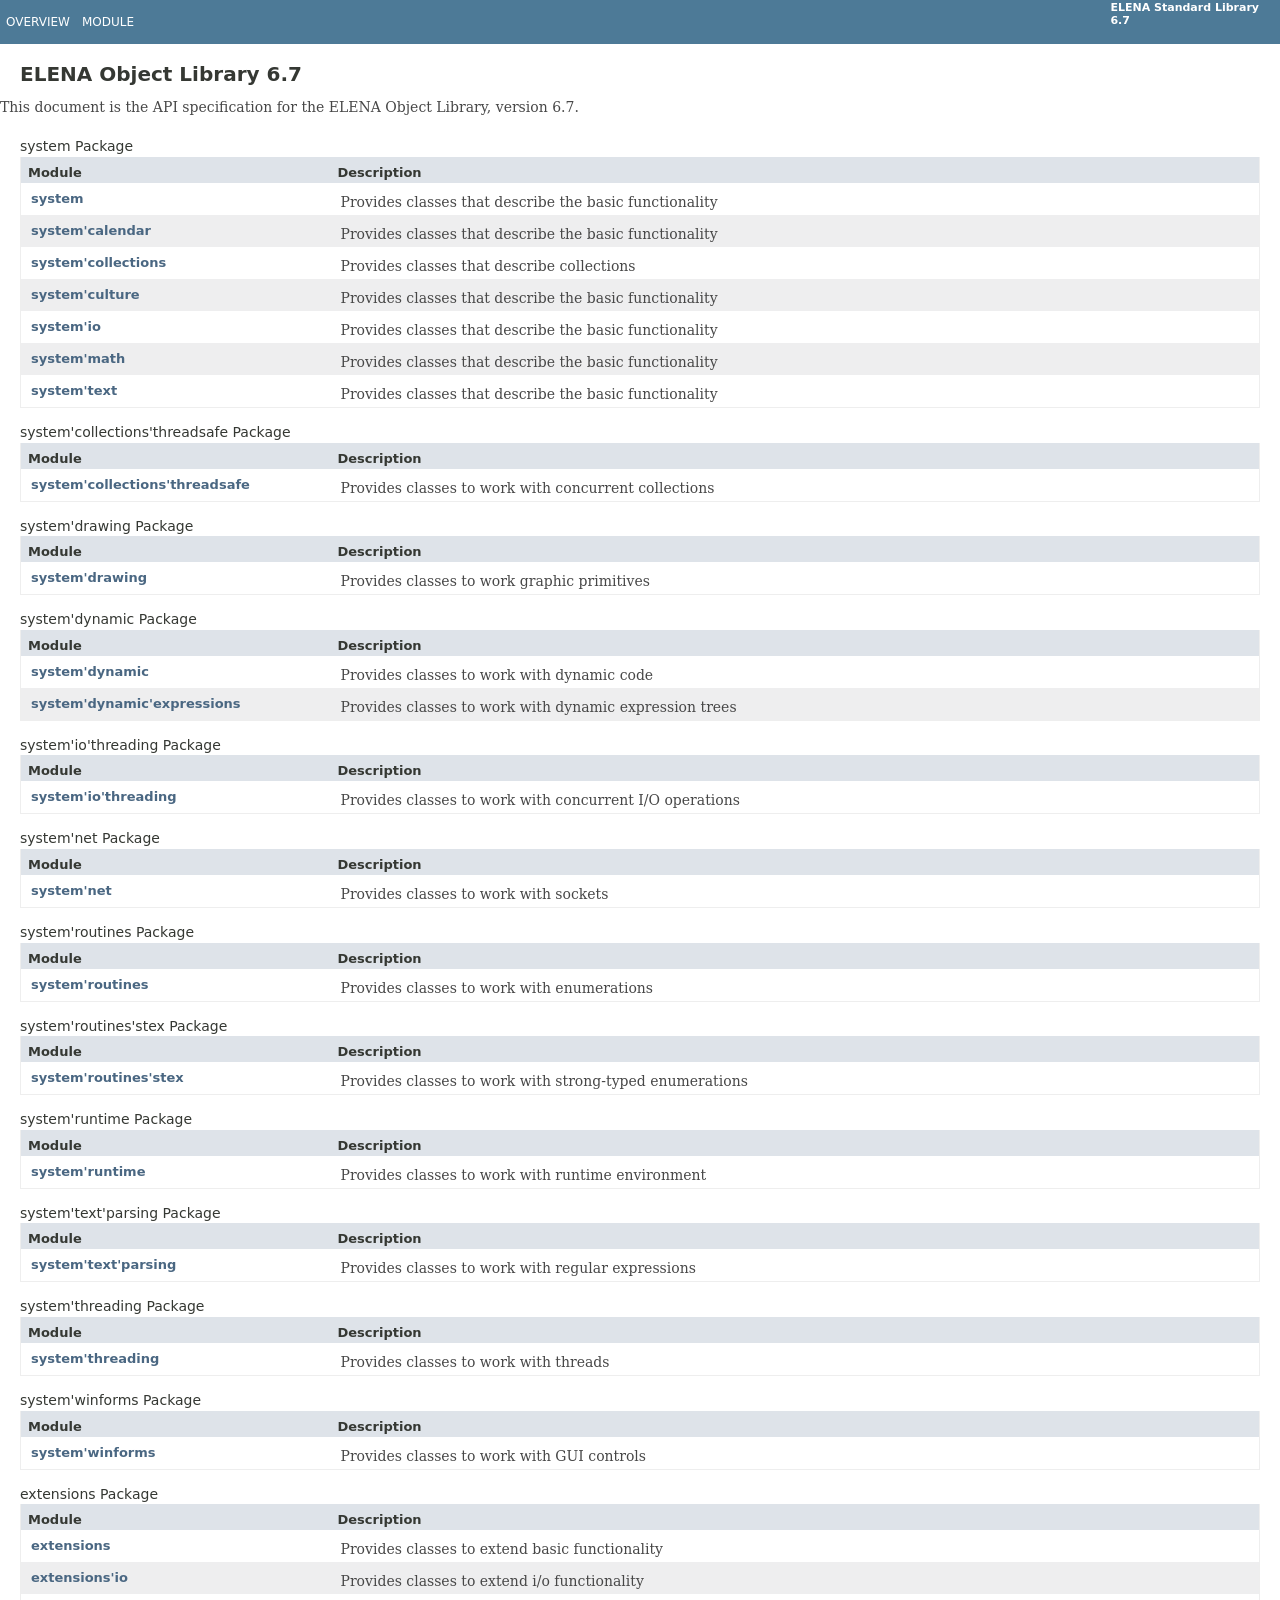
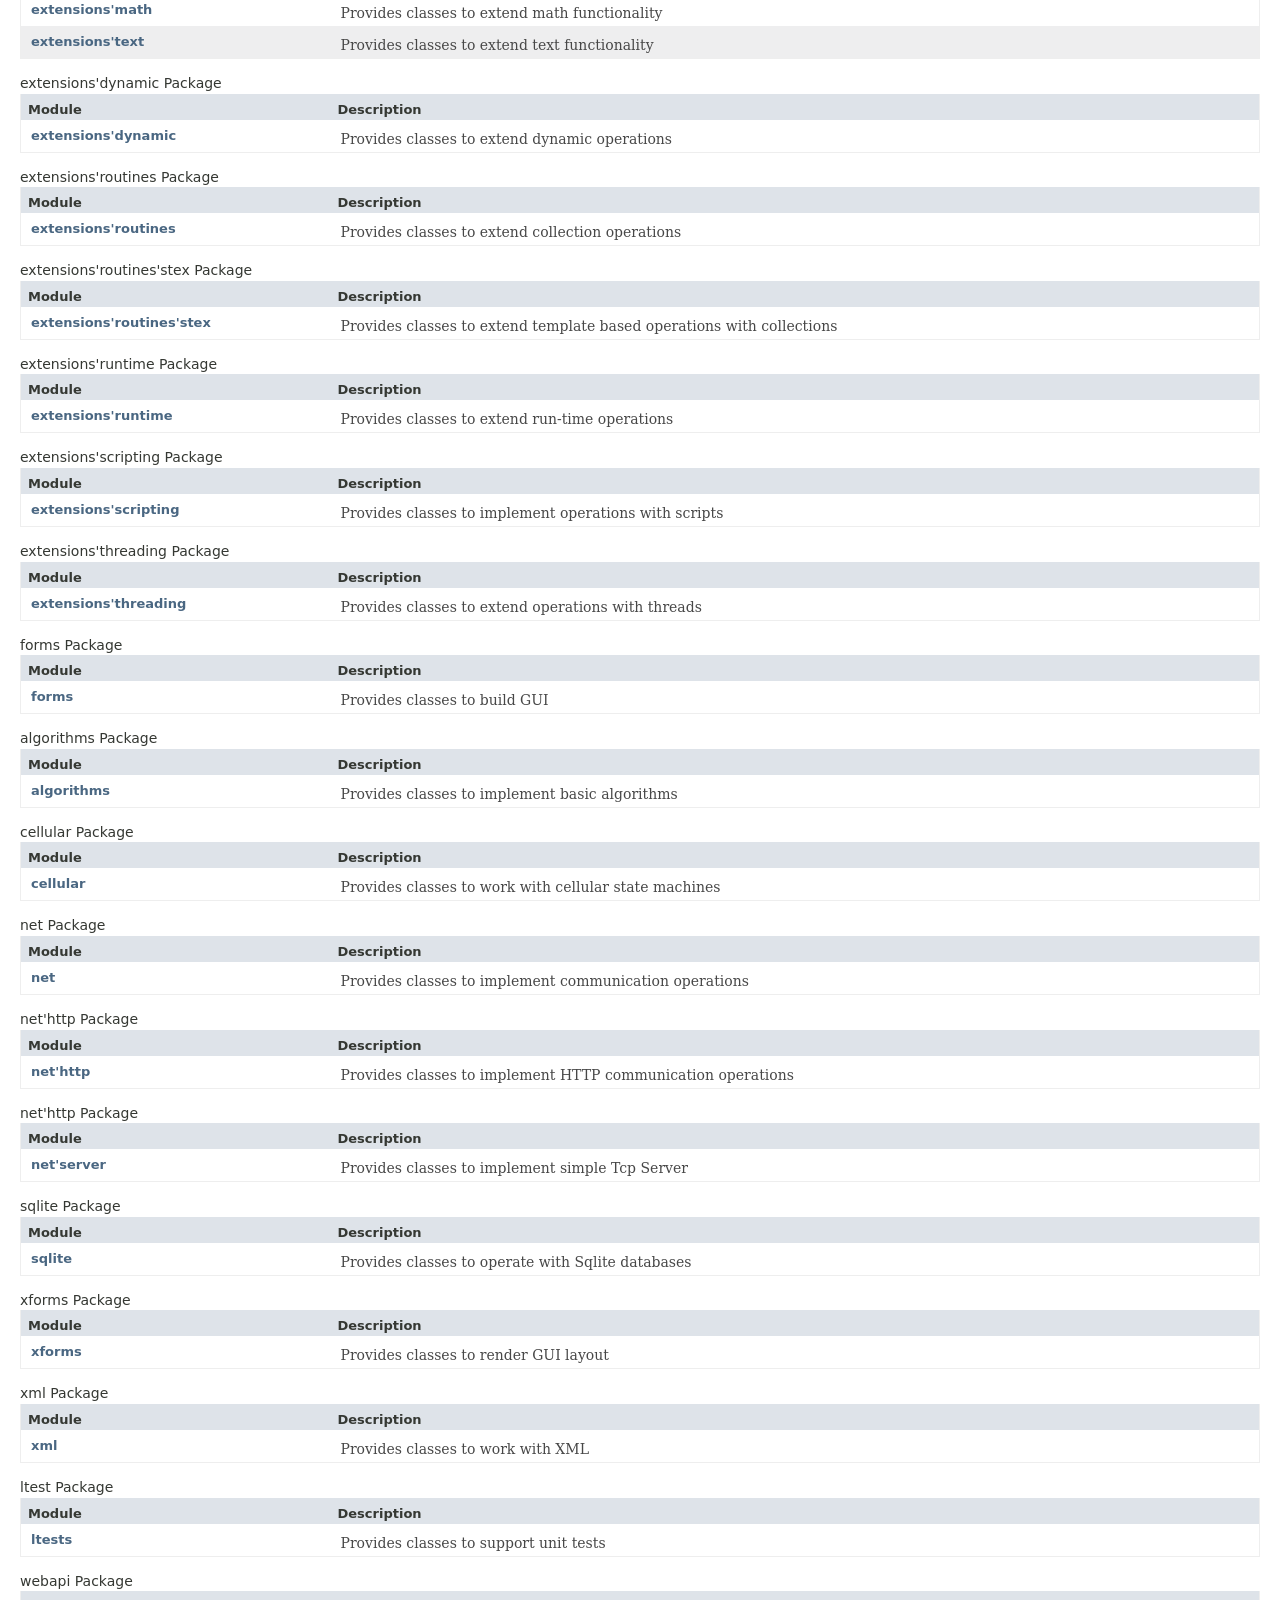
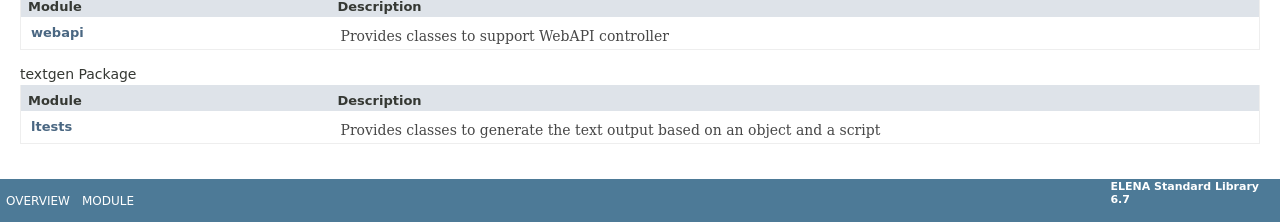
==== api/index.html @ 9d16c5e8 "updating api docs" ====
<!DOCTYPE HTML PUBLIC "-//W3C//DTD HTML 4.0 Frameset//EN""http://www.w3.org/TR/REC-html40/frameset.dtd">
<HTML>
<HEAD>
<TITLE>
ELENA Standard Library 6.7
</TITLE>
<meta name="collection" content="api">
<LINK REL ="stylesheet" TYPE="text/css" HREF="stylesheet.css" TITLE="Style">
</HEAD>
<BODY BGCOLOR="white">
<DIV CLASS="topNav">
<UL CLASS="navList">
<LI>
Overview
</LI>
<LI>
Module
</LI>
</UL>
<DIV CLASS="aboutLanguage">
<STRONG>
ELENA&nbsp;Standard&nbsp;Library<br>6.7
</STRONG>
</DIV>
</DIV>
<DIV CLASS="header">
<H1>
ELENA Object Library 6.7
</H1>
</DIV>
<DIV CLASS="docSummary">
<DIV CLASS="block">This document is the API specification for the ELENA Object Library, version 6.7.</DIV>
</DIV>
<DIV CLASS="contentContainer">
<UL CLASS="blockList">

<LI CLASS="blockList">
<TABLE CLASS="typeSummary" BORDER="0" CELLPADDING="3" CELLSPACING="0">
<HEADER>
system Package
</HEADER>
<TR>
<TH CLASS="colFirst">Module</TH>
<TH CLASS="colLast">Description</TH>
</TR>
<TR CLASS="altColor">
<TD CLASS="colFirst">
<A HREF="system-summary.html">system</A>
</TD>
<TD CLASS="colLast">
<DIV CLASS="block">
Provides classes that describe the basic functionality
</TD>
</TR>
<TR CLASS="rowColor">
<TD CLASS="colFirst">
<A HREF="system-calendar-summary.html">system'calendar</A>
</TD>
<TD CLASS="colLast">
<DIV CLASS="block">
Provides classes that describe the basic functionality
</TD>
</TR>
<TR CLASS="altColor">
<TD CLASS="colFirst">
<A HREF="system-collections-summary.html">system'collections</A>
</TD>
<TD CLASS="colLast">
<DIV CLASS="block">
Provides classes that describe collections
</TD>
</TR>
<TR CLASS="rowColor">
<TD CLASS="colFirst">
<A HREF="system-culture-summary.html">system'culture</A>
</TD>
<TD CLASS="colLast">
<DIV CLASS="block">
Provides classes that describe the basic functionality
</TD>
</TR>
<TR CLASS="altColor">
<TD CLASS="colFirst">
<A HREF="system-io-summary.html">system'io</A>
</TD>
<TD CLASS="colLast">
<DIV CLASS="block">
Provides classes that describe the basic functionality
</TD>
</TR>
<TR CLASS="rowColor">
<TD CLASS="colFirst">
<A HREF="system-math-summary.html">system'math</A>
</TD>
<TD CLASS="colLast">
<DIV CLASS="block">
Provides classes that describe the basic functionality
</TD>
</TR>
<TR CLASS="altColor">
<TD CLASS="colFirst">
<A HREF="system-text-summary.html">system'text</A>
</TD>
<TD CLASS="colLast">
<DIV CLASS="block">
Provides classes that describe the basic functionality
</TD>
</TR>
</TABLE>
</LI>

<LI CLASS="blockList">
<TABLE CLASS="typeSummary" BORDER="0" CELLPADDING="3" CELLSPACING="0">
<HEADER>
system'collections'threadsafe Package
</HEADER>
<TR>
<TH CLASS="colFirst">Module</TH>
<TH CLASS="colLast">Description</TH>
</TR>
<TR CLASS="altColor">
<TD CLASS="colFirst">
<A HREF="system-collections-threadsafe-summary.html">system'collections'threadsafe</A>
</TD>
<TD CLASS="colLast">
<DIV CLASS="block">
Provides classes to work with concurrent collections
</TD>
</TR>
</TABLE>
</LI>

<LI CLASS="blockList">
<TABLE CLASS="typeSummary" BORDER="0" CELLPADDING="3" CELLSPACING="0">
<HEADER>
system'drawing Package
</HEADER>
<TR>
<TH CLASS="colFirst">Module</TH>
<TH CLASS="colLast">Description</TH>
</TR>
<TR CLASS="altColor">
<TD CLASS="colFirst">
<A HREF="system-drawing-summary.html">system'drawing</A>
</TD>
<TD CLASS="colLast">
<DIV CLASS="block">
Provides classes to work graphic primitives
</TD>
</TR>
</TABLE>
</LI>

<LI CLASS="blockList">
<TABLE CLASS="typeSummary" BORDER="0" CELLPADDING="3" CELLSPACING="0">
<HEADER>
system'dynamic Package
</HEADER>
<TR>
<TH CLASS="colFirst">Module</TH>
<TH CLASS="colLast">Description</TH>
</TR>
<TR CLASS="altColor">
<TD CLASS="colFirst">
<A HREF="system-dynamic-summary.html">system'dynamic</A>
</TD>
<TD CLASS="colLast">
<DIV CLASS="block">
Provides classes to work with dynamic code
</TD>
</TR>
<TR CLASS="rowColor">
<TD CLASS="colFirst">
<A HREF="system-dynamic-expressions-summary.html">system'dynamic'expressions</A>
</TD>
<TD CLASS="colLast">
<DIV CLASS="block">
Provides classes to work with dynamic expression trees
</TD>
</TR>
</TABLE>
</LI>

<LI CLASS="blockList">
<TABLE CLASS="typeSummary" BORDER="0" CELLPADDING="3" CELLSPACING="0">
<HEADER>
system'io'threading Package
</HEADER>
<TR>
<TH CLASS="colFirst">Module</TH>
<TH CLASS="colLast">Description</TH>
</TR>
<TR CLASS="altColor">
<TD CLASS="colFirst">
<A HREF="system-io-threading-summary.html">system'io'threading</A>
</TD>
<TD CLASS="colLast">
<DIV CLASS="block">
Provides classes to work with concurrent I/O operations
</TD>
</TR>
</TABLE>
</LI>

<LI CLASS="blockList">
<TABLE CLASS="typeSummary" BORDER="0" CELLPADDING="3" CELLSPACING="0">
<HEADER>
system'net Package
</HEADER>
<TR>
<TH CLASS="colFirst">Module</TH>
<TH CLASS="colLast">Description</TH>
</TR>
<TR CLASS="altColor">
<TD CLASS="colFirst">
<A HREF="system-net-summary.html">system'net</A>
</TD>
<TD CLASS="colLast">
<DIV CLASS="block">
Provides classes to work with sockets
</TD>
</TR>
</TABLE>
</LI>

<LI CLASS="blockList">
<TABLE CLASS="typeSummary" BORDER="0" CELLPADDING="3" CELLSPACING="0">
<HEADER>
system'routines Package
</HEADER>
<TR>
<TH CLASS="colFirst">Module</TH>
<TH CLASS="colLast">Description</TH>
</TR>
<TR CLASS="altColor">
<TD CLASS="colFirst">
<A HREF="system-routines-summary.html">system'routines</A>
</TD>
<TD CLASS="colLast">
<DIV CLASS="block">
Provides classes to work with enumerations
</TD>
</TR>
</TABLE>
</LI>

<LI CLASS="blockList">
<TABLE CLASS="typeSummary" BORDER="0" CELLPADDING="3" CELLSPACING="0">
<HEADER>
system'routines'stex Package
</HEADER>
<TR>
<TH CLASS="colFirst">Module</TH>
<TH CLASS="colLast">Description</TH>
</TR>
<TR CLASS="altColor">
<TD CLASS="colFirst">
<A HREF="system-routines-stex-summary.html">system'routines'stex</A>
</TD>
<TD CLASS="colLast">
<DIV CLASS="block">
Provides classes to work with strong-typed enumerations
</TD>
</TR>
</TABLE>
</LI>

<LI CLASS="blockList">
<TABLE CLASS="typeSummary" BORDER="0" CELLPADDING="3" CELLSPACING="0">
<HEADER>
system'runtime Package
</HEADER>
<TR>
<TH CLASS="colFirst">Module</TH>
<TH CLASS="colLast">Description</TH>
</TR>
<TR CLASS="altColor">
<TD CLASS="colFirst">
<A HREF="system-runtime-summary.html ">system'runtime</A>
</TD>
<TD CLASS="colLast">
<DIV CLASS="block">
Provides classes to work with runtime environment
</TD>
</TR>
</TABLE>
</LI>

<LI CLASS="blockList">
<TABLE CLASS="typeSummary" BORDER="0" CELLPADDING="3" CELLSPACING="0">
<HEADER>
system'text'parsing Package
</HEADER>
<TR>
<TH CLASS="colFirst">Module</TH>
<TH CLASS="colLast">Description</TH>
</TR>
<TR CLASS="altColor">
<TD CLASS="colFirst">
<A HREF="system-text-parsing-summary.html">system'text'parsing</A>
</TD>
<TD CLASS="colLast">
<DIV CLASS="block">
Provides classes to work with regular expressions
</TD>
</TR>
</TABLE>
</LI>

<LI CLASS="blockList">
<TABLE CLASS="typeSummary" BORDER="0" CELLPADDING="3" CELLSPACING="0">
<HEADER>
system'threading Package
</HEADER>
<TR>
<TH CLASS="colFirst">Module</TH>
<TH CLASS="colLast">Description</TH>
</TR>
<TR CLASS="altColor">
<TD CLASS="colFirst">
<A HREF="system-threading-summary.html">system'threading</A>
</TD>
<TD CLASS="colLast">
<DIV CLASS="block">
Provides classes to work with threads
</TD>
</TR>
</TABLE>
</LI>

<LI CLASS="blockList">
<TABLE CLASS="typeSummary" BORDER="0" CELLPADDING="3" CELLSPACING="0">
<HEADER>
system'winforms Package
</HEADER>
<TR>
<TH CLASS="colFirst">Module</TH>
<TH CLASS="colLast">Description</TH>
</TR>
<TR CLASS="altColor">
<TD CLASS="colFirst">
<A HREF="system-winforms-summary.html">system'winforms</A>
</TD>
<TD CLASS="colLast">
<DIV CLASS="block">
Provides classes to work with GUI controls
</TD>
</TR>
</TABLE>
</LI>

<LI CLASS="blockList">
<TABLE CLASS="typeSummary" BORDER="0" CELLPADDING="3" CELLSPACING="0">
<HEADER>
extensions Package
</HEADER>
<TR>
<TH CLASS="colFirst">Module</TH>
<TH CLASS="colLast">Description</TH>
</TR>
<TR CLASS="altColor">
<TD CLASS="colFirst">
<A HREF="extensions-summary.html">extensions</A>
</TD>
<TD CLASS="colLast">
<DIV CLASS="block">
Provides classes to extend basic functionality
</TD>
</TR>
<TR CLASS="rowColor">
<TD CLASS="colFirst">
<A HREF="extensions-io-summary.html">extensions'io</A>
</TD>
<TD CLASS="colLast">
<DIV CLASS="block">
Provides classes to extend i/o functionality
</TD>
</TR>
<TR CLASS="altColor">
<TD CLASS="colFirst">
<A HREF="extensions-math-summary.html">extensions'math</A>
</TD>
<TD CLASS="colLast">
<DIV CLASS="block">
Provides classes to extend math functionality
</TD>
</TR>
<TR CLASS="rowColor">
<TD CLASS="colFirst">
<A HREF="extensions-text-summary.html">extensions'text</A>
</TD>
<TD CLASS="colLast">
<DIV CLASS="block">
Provides classes to extend text functionality
</TD>
</TR>
</TABLE>
</LI>

<LI CLASS="blockList">
<TABLE CLASS="typeSummary" BORDER="0" CELLPADDING="3" CELLSPACING="0">
<HEADER>
extensions'dynamic Package
</HEADER>
<TR>
<TH CLASS="colFirst">Module</TH>
<TH CLASS="colLast">Description</TH>
</TR>
<TR CLASS="altColor">
<TD CLASS="colFirst">
<A HREF="extensions-dynamic-summary.html">extensions'dynamic</A>
</TD>
<TD CLASS="colLast">
<DIV CLASS="block">
Provides classes to extend dynamic operations
</TD>
</TR>
</TABLE>
</LI>

<LI CLASS="blockList">
<TABLE CLASS="typeSummary" BORDER="0" CELLPADDING="3" CELLSPACING="0">
<HEADER>
extensions'routines Package
</HEADER>
<TR>
<TH CLASS="colFirst">Module</TH>
<TH CLASS="colLast">Description</TH>
</TR>
<TR CLASS="altColor">
<TD CLASS="colFirst">
<A HREF="extensions-routines-summary.html">extensions'routines</A>
</TD>
<TD CLASS="colLast">
<DIV CLASS="block">
Provides classes to extend collection operations
</TD>
</TR>
</TABLE>
</LI>

<LI CLASS="blockList">
<TABLE CLASS="typeSummary" BORDER="0" CELLPADDING="3" CELLSPACING="0">
<HEADER>
extensions'routines'stex Package
</HEADER>
<TR>
<TH CLASS="colFirst">Module</TH>
<TH CLASS="colLast">Description</TH>
</TR>
<TR CLASS="altColor">
<TD CLASS="colFirst">
<A HREF="extensions-routines-stex-summary.html">extensions'routines'stex</A>
</TD>
<TD CLASS="colLast">
<DIV CLASS="block">
Provides classes to extend template based operations with collections
</TD>
</TR>
</TABLE>
</LI>

<LI CLASS="blockList">
<TABLE CLASS="typeSummary" BORDER="0" CELLPADDING="3" CELLSPACING="0">
<HEADER>
extensions'runtime Package
</HEADER>
<TR>
<TH CLASS="colFirst">Module</TH>
<TH CLASS="colLast">Description</TH>
</TR>
<TR CLASS="altColor">
<TD CLASS="colFirst">
<A HREF="extensions-runtime-summary.html ">extensions'runtime</A>
</TD>
<TD CLASS="colLast">
<DIV CLASS="block">
Provides classes to extend run-time operations
</TD>
</TR>
</TABLE>
</LI>

<LI CLASS="blockList">
<TABLE CLASS="typeSummary" BORDER="0" CELLPADDING="3" CELLSPACING="0">
<HEADER>
extensions'scripting Package
</HEADER>
<TR>
<TH CLASS="colFirst">Module</TH>
<TH CLASS="colLast">Description</TH>
</TR>
<TR CLASS="altColor">
<TD CLASS="colFirst">
<A HREF="extensions-scripting-summary.html">extensions'scripting</A>
</TD>
<TD CLASS="colLast">
<DIV CLASS="block">
Provides classes to implement operations with scripts
</TD>
</TR>
</TABLE>
</LI>

<LI CLASS="blockList">
<TABLE CLASS="typeSummary" BORDER="0" CELLPADDING="3" CELLSPACING="0">
<HEADER>
extensions'threading Package
</HEADER>
<TR>
<TH CLASS="colFirst">Module</TH>
<TH CLASS="colLast">Description</TH>
</TR>
<TR CLASS="altColor">
<TD CLASS="colFirst">
<A HREF="extensions-threading-summary.html">extensions'threading</A>
</TD>
<TD CLASS="colLast">
<DIV CLASS="block">
Provides classes to extend operations with threads
</TD>
</TR>
</TABLE>
</LI>

<LI CLASS="blockList">
<TABLE CLASS="typeSummary" BORDER="0" CELLPADDING="3" CELLSPACING="0">
<HEADER>
forms Package
</HEADER>
<TR>
<TH CLASS="colFirst">Module</TH>
<TH CLASS="colLast">Description</TH>
</TR>
<TR CLASS="altColor">
<TD CLASS="colFirst">
<A HREF="forms-summary.html">forms</A>
</TD>
<TD CLASS="colLast">
<DIV CLASS="block">
Provides classes to build GUI
</TD>
</TR>
</TABLE>
</LI>

<LI CLASS="blockList">
<TABLE CLASS="typeSummary" BORDER="0" CELLPADDING="3" CELLSPACING="0">
<HEADER>
algorithms Package
</HEADER>
<TR>
<TH CLASS="colFirst">Module</TH>
<TH CLASS="colLast">Description</TH>
</TR>
<TR CLASS="altColor">
<TD CLASS="colFirst">
<A HREF="algorithms-summary.html">algorithms</A>
</TD>
<TD CLASS="colLast">
<DIV CLASS="block">
Provides classes to implement basic algorithms
</TD>
</TR>
</TABLE>
</LI>

<LI CLASS="blockList">
<TABLE CLASS="typeSummary" BORDER="0" CELLPADDING="3" CELLSPACING="0">
<HEADER>
cellular Package
</HEADER>
<TR>
<TH CLASS="colFirst">Module</TH>
<TH CLASS="colLast">Description</TH>
</TR>
<TR CLASS="altColor">
<TD CLASS="colFirst">
<A HREF="cellular-summary.html">cellular</A>
</TD>
<TD CLASS="colLast">
<DIV CLASS="block">
Provides classes to work with cellular state machines
</TD>
</TR>
</TABLE>
</LI>

<LI CLASS="blockList">
<TABLE CLASS="typeSummary" BORDER="0" CELLPADDING="3" CELLSPACING="0">
<HEADER>
net Package
</HEADER>
<TR>
<TH CLASS="colFirst">Module</TH>
<TH CLASS="colLast">Description</TH>
</TR>
<TR CLASS="altColor">
<TD CLASS="colFirst">
<A HREF="net-summary.html">net</A>
</TD>
<TD CLASS="colLast">
<DIV CLASS="block">
Provides classes to implement communication operations 
</TD>
</TR>
</TABLE>
</LI>

<LI CLASS="blockList">
<TABLE CLASS="typeSummary" BORDER="0" CELLPADDING="3" CELLSPACING="0">
<HEADER>
net'http Package
</HEADER>
<TR>
<TH CLASS="colFirst">Module</TH>
<TH CLASS="colLast">Description</TH>
</TR>
<TR CLASS="altColor">
<TD CLASS="colFirst">
<A HREF="net-http-summary.html">net'http</A>
</TD>
<TD CLASS="colLast">
<DIV CLASS="block">
Provides classes to implement HTTP communication operations
</TD>
</TR>
</TABLE>
</LI>

<LI CLASS="blockList">
<TABLE CLASS="typeSummary" BORDER="0" CELLPADDING="3" CELLSPACING="0">
<HEADER>
net'http Package
</HEADER>
<TR>
<TH CLASS="colFirst">Module</TH>
<TH CLASS="colLast">Description</TH>
</TR>
<TR CLASS="altColor">
<TD CLASS="colFirst">
<A HREF="net-server-summary.html">net'server</A>
</TD>
<TD CLASS="colLast">
<DIV CLASS="block">
Provides classes to implement simple Tcp Server
</TD>
</TR>
</TABLE>
</LI>

<LI CLASS="blockList">
<TABLE CLASS="typeSummary" BORDER="0" CELLPADDING="3" CELLSPACING="0">
<HEADER>
sqlite Package
</HEADER>
<TR>
<TH CLASS="colFirst">Module</TH>
<TH CLASS="colLast">Description</TH>
</TR>
<TR CLASS="altColor">
<TD CLASS="colFirst">
<A HREF="sqlite-summary.html">sqlite</A>
</TD>
<TD CLASS="colLast">
<DIV CLASS="block">
Provides classes to operate with Sqlite databases 
</TD>
</TR>
</TABLE>
</LI>

<LI CLASS="blockList">
<TABLE CLASS="typeSummary" BORDER="0" CELLPADDING="3" CELLSPACING="0">
<HEADER>
xforms Package
</HEADER>
<TR>
<TH CLASS="colFirst">Module</TH>
<TH CLASS="colLast">Description</TH>
</TR>
<TR CLASS="altColor">
<TD CLASS="colFirst">
<A HREF="xforms-summary.html">xforms</A>
</TD>
<TD CLASS="colLast">
<DIV CLASS="block">
Provides classes to render GUI layout
</TD>
</TR>
</TABLE>
</LI>

<LI CLASS="blockList">
<TABLE CLASS="typeSummary" BORDER="0" CELLPADDING="3" CELLSPACING="0">
<HEADER>
xml Package
</HEADER>
<TR>
<TH CLASS="colFirst">Module</TH>
<TH CLASS="colLast">Description</TH>
</TR>
<TR CLASS="altColor">
<TD CLASS="colFirst">
<A HREF="xml-summary.html">xml</A>
</TD>
<TD CLASS="colLast">
<DIV CLASS="block">
Provides classes to work with XML
</TD>
</TR>
</TABLE>
</LI>

<LI CLASS="blockList">
<TABLE CLASS="typeSummary" BORDER="0" CELLPADDING="3" CELLSPACING="0">
<HEADER>
ltest Package
</HEADER>
<TR>
<TH CLASS="colFirst">Module</TH>
<TH CLASS="colLast">Description</TH>
</TR>
<TR CLASS="altColor">
<TD CLASS="colFirst">
<A HREF="ltests-summary.html">ltests</A>
</TD>
<TD CLASS="colLast">
<DIV CLASS="block">
Provides classes to support unit tests
</TD>
</TR>
</TABLE>
</LI>

<LI CLASS="blockList">
<TABLE CLASS="typeSummary" BORDER="0" CELLPADDING="3" CELLSPACING="0">
<HEADER>
webapi Package
</HEADER>
<TR>
<TH CLASS="colFirst">Module</TH>
<TH CLASS="colLast">Description</TH>
</TR>
<TR CLASS="altColor">
<TD CLASS="colFirst">
<A HREF="webapi-summary.html">webapi</A>
</TD>
<TD CLASS="colLast">
<DIV CLASS="block">
Provides classes to support WebAPI controller
</TD>
</TR>
</TABLE>
</LI>

<LI CLASS="blockList">
<TABLE CLASS="typeSummary" BORDER="0" CELLPADDING="3" CELLSPACING="0">
<HEADER>
textgen Package
</HEADER>
<TR>
<TH CLASS="colFirst">Module</TH>
<TH CLASS="colLast">Description</TH>
</TR>
<TR CLASS="altColor">
<TD CLASS="colFirst">
<A HREF="textgen-summary.html">ltests</A>
</TD>
<TD CLASS="colLast">
<DIV CLASS="block">
Provides classes to generate the text output based on an object and a script
</TD>
</TR>
</TABLE>
</LI>

</UL>
</DIV>
<DIV CLASS="bottomNav">
<UL CLASS="navList">
<LI>
<A HREF="index.html">Overview</A>
</LI>
<LI>
Module
</LI>
</UL>
<DIV CLASS="aboutLanguage">
<STRONG>
ELENA&nbsp;Standard&nbsp;Library<br>6.7
</STRONG>
</DIV>
</DIV>
</BODY>
</HTML>
---- api/stylesheet.css ----
@import url('dejavu.css');

body {
    background-color:#ffffff;
    color:#353833;
    font-family:'DejaVu Sans', Arial, Helvetica, sans-serif;
    font-size:14px;
    margin:0;
}
a:link, a:visited {
    text-decoration:none;
    color:#4A6782;
}
a:hover, a:focus {
    text-decoration:none;
    color:#bb7a2a;
}
a:active {
    text-decoration:none;
    color:#4A6782;
}
a[name] {
    color:#353833;
}
a[name]:hover {
    text-decoration:none;
    color:#353833;
}
pre {
    font-family:'DejaVu Sans Mono', monospace;
    font-size:14px;
}
h1 {
    font-size:20px;
}
h2 {
    font-size:18px;
}
h3 {
    font-size:16px;
    font-style:italic;
}
h4 {
    font-size:13px;
}
h5 {
    font-size:12px;
}
h6 {
    font-size:11px;
}
ul {
    list-style-type:disc;
}
code, tt {
    font-family:'DejaVu Sans Mono', monospace;
    font-size:14px;
    padding-top:4px;
    margin-top:8px;
    line-height:1.4em;
}
dt code {
    font-family:'DejaVu Sans Mono', monospace;
    font-size:14px;
    padding-top:4px;
}
table tr td dt code {
    font-family:'DejaVu Sans Mono', monospace;
    font-size:14px;
    vertical-align:top;
    padding-top:4px;
}
sup {
    font-size:8px;
}
/*
Document title and Copyright styles
*/
.clear {
    clear:both;
    height:0px;
    overflow:hidden;
}
.aboutLanguage {
    float:right;
    padding:0px 21px;
    font-size:11px;
    z-index:200;
    margin-top:-9px;
}
.legalCopy {
    margin-left:.5em;
}
.bar a, .bar a:link, .bar a:visited, .bar a:active {
    color:#FFFFFF;
    text-decoration:none;
}
.bar a:hover, .bar a:focus {
    color:#bb7a2a;
}
.tab {
    background-color:#0066FF;
    color:#ffffff;
    padding:8px;
    width:5em;
    font-weight:bold;
}
/*
Navigation bar styles
*/
.bar {
    background-color:#4D7A97;
    color:#FFFFFF;
    padding:.8em .5em .4em .8em;
    height:auto;/*height:1.8em;*/
    font-size:11px;
    margin:0;
}
.topNav {
    background-color:#4D7A97;
    color:#FFFFFF;
    float:left;
    padding:0;
    width:100%;
    clear:right;
    height:2.8em;
    padding-top:10px;
    overflow:hidden;
    font-size:12px; 
}
.bottomNav {
    margin-top:10px;
    background-color:#4D7A97;
    color:#FFFFFF;
    float:left;
    padding:0;
    width:100%;
    clear:right;
    height:2.8em;
    padding-top:10px;
    overflow:hidden;
    font-size:12px;
}
.subNav {
    background-color:#dee3e9;
    float:left;
    width:100%;
    overflow:hidden;
    font-size:12px;
}
.subNav div {
    clear:left;
    float:left;
    padding:0 0 5px 6px;
    text-transform:uppercase;
}
ul.navList, ul.subNavList {
    float:left;
    margin:0 25px 0 0;
    padding:0;
}
ul.navList li{
    list-style:none;
    float:left;
    padding: 5px 6px;
    text-transform:uppercase;
}
ul.subNavList li{
    list-style:none;
    float:left;
}
.topNav a:link, .topNav a:active, .topNav a:visited, .bottomNav a:link, .bottomNav a:active, .bottomNav a:visited {
    color:#FFFFFF;
    text-decoration:none;
    text-transform:uppercase;
}
.topNav a:hover, .bottomNav a:hover {
    text-decoration:none;
    color:#bb7a2a;
    text-transform:uppercase;
}
.navBarCell1Rev {
    background-color:#F8981D;
    color:#253441;
    margin: auto 5px;
}
.skipNav {
    position:absolute;
    top:auto;
    left:-9999px;
    overflow:hidden;
}
/*
Page header and footer styles
*/
.header, .footer {
    clear:both;
    margin:0 20px;
    padding:5px 0 0 0;
}
.indexHeader {
    margin:10px;
    position:relative;
}
.indexHeader span{
    margin-right:15px;
}
.indexHeader h1 {
    font-size:13px;
}
.title {
    color:#2c4557;
    margin:10px 0;
}
.subTitle {
    margin:5px 0 0 0;
}
.header ul {
    margin:0 0 15px 0;
    padding:0;
}
.footer ul {
    margin:20px 0 5px 0;
}
.header ul li, .footer ul li {
    list-style:none;
    font-size:13px;
}
/*
Heading styles
*/
div.details ul.blockList ul.blockList ul.blockList li.blockList h4, div.details ul.blockList ul.blockList ul.blockListLast li.blockList h4 {
    background-color:#dee3e9;
    border:1px solid #d0d9e0;
    margin:0 0 6px -8px;
    padding:7px 5px;
}
ul.blockList ul.blockList ul.blockList li.blockList h3 {
    background-color:#dee3e9;
    border:1px solid #d0d9e0;
    margin:0 0 6px -8px;
    padding:7px 5px;
}
ul.blockList ul.blockList li.blockList h3 {
    padding:0;
    margin:15px 0;
}
ul.blockList li.blockList h2 {
    padding:0px 0 20px 0;
}
/*
Page layout container styles
*/
.contentContainer, .sourceContainer, .classUseContainer, .serializedFormContainer, .constantValuesContainer {
    clear:both;
    padding:10px 20px;
    position:relative;
}
.indexContainer {
    margin:10px;
    position:relative;
    font-size:12px;
}
.indexContainer h2 {
    font-size:13px;
    padding:0 0 3px 0;
}
.indexContainer ul {
    margin:0;
    padding:0;
}
.indexContainer ul li {
    list-style:none;
    padding-top:2px;
}
.contentContainer .description dl dt, .contentContainer .details dl dt, .serializedFormContainer dl dt {
    font-size:12px;
    font-weight:bold;
    margin:10px 0 0 0;
    color:#4E4E4E;
}
.contentContainer .description dl dd, .contentContainer .details dl dd, .serializedFormContainer dl dd {
    margin:5px 0 10px 0px;
    font-size:14px;
    font-family:'DejaVu Sans Mono',monospace;
}
.serializedFormContainer dl.nameValue dt {
    margin-left:1px;
    font-size:1.1em;
    display:inline;
    font-weight:bold;
}
.serializedFormContainer dl.nameValue dd {
    margin:0 0 0 1px;
    font-size:1.1em;
    display:inline;
}
/*
List styles
*/
ul.horizontal li {
    display:inline;
    font-size:0.9em;
}
ul.inheritance {
    margin:0;
    padding:0;
}
ul.inheritance li {
    display:inline;
    list-style:none;
}
ul.inheritance li ul.inheritance {
    margin-left:15px;
    padding-left:15px;
    padding-top:1px;
}
ul.blockList, ul.blockListLast {
    margin:10px 0 10px 0;
    padding:0;
}
ul.blockList li.blockList, ul.blockListLast li.blockList {
    list-style:none;
    margin-bottom:15px;
    line-height:1.4;
}
ul.blockList ul.blockList li.blockList, ul.blockList ul.blockListLast li.blockList {
    padding:0px 20px 5px 10px;
    border:1px solid #ededed; 
    background-color:#f8f8f8;
}
ul.blockList ul.blockList ul.blockList li.blockList, ul.blockList ul.blockList ul.blockListLast li.blockList {
    padding:0 0 5px 8px;
    background-color:#ffffff;
    border:none;
}
ul.blockList ul.blockList ul.blockList ul.blockList li.blockList {
    margin-left:0;
    padding-left:0;
    padding-bottom:15px;
    border:none;
}
ul.blockList ul.blockList ul.blockList ul.blockList li.blockListLast {
    list-style:none;
    border-bottom:none;
    padding-bottom:0;
}
table tr td dl, table tr td dl dt, table tr td dl dd {
    margin-top:0;
    margin-bottom:1px;
}
/*
Table styles
*/
.overviewSummary, .memberSummary, .typeSummary, .useSummary, .constantsSummary, .deprecatedSummary {
    width:100%;
    border-left:1px solid #EEE; 
    border-right:1px solid #EEE; 
    border-bottom:1px solid #EEE; 
}
.overviewSummary, .memberSummary  {
    padding:0px;
}
.overviewSummary caption, .memberSummary caption, .typeSummary caption,
.useSummary caption, .constantsSummary caption, .deprecatedSummary caption {
    position:relative;
    text-align:left;
    background-repeat:no-repeat;
    color:#253441;
    font-weight:bold;
    clear:none;
    overflow:hidden;
    padding:0px;
    padding-top:10px;
    padding-left:1px;
    margin:0px;
    white-space:pre;
}
.overviewSummary caption a:link, .memberSummary caption a:link, .typeSummary caption a:link,
.useSummary caption a:link, .constantsSummary caption a:link, .deprecatedSummary caption a:link,
.overviewSummary caption a:hover, .memberSummary caption a:hover, .typeSummary caption a:hover,
.useSummary caption a:hover, .constantsSummary caption a:hover, .deprecatedSummary caption a:hover,
.overviewSummary caption a:active, .memberSummary caption a:active, .typeSummary caption a:active,
.useSummary caption a:active, .constantsSummary caption a:active, .deprecatedSummary caption a:active,
.overviewSummary caption a:visited, .memberSummary caption a:visited, .typeSummary caption a:visited,
.useSummary caption a:visited, .constantsSummary caption a:visited, .deprecatedSummary caption a:visited {
    color:#FFFFFF;
}
.overviewSummary caption span, .memberSummary caption span, .typeSummary caption span,
.useSummary caption span, .constantsSummary caption span, .deprecatedSummary caption span {
    white-space:nowrap;
    padding-top:5px;
    padding-left:12px;
    padding-right:12px;
    padding-bottom:7px;
    display:inline-block;
    float:left;
    background-color:#F8981D;
    border: none;
    height:16px;
}
.memberSummary caption span.activeTableTab span {
    white-space:nowrap;
    padding-top:5px;
    padding-left:12px;
    padding-right:12px;
    margin-right:3px;
    display:inline-block;
    float:left;
    background-color:#F8981D;
    height:16px;
}
.memberSummary caption span.tableTab span {
    white-space:nowrap;
    padding-top:5px;
    padding-left:12px;
    padding-right:12px;
    margin-right:3px;
    display:inline-block;
    float:left;
    background-color:#4D7A97;
    height:16px;
}
.memberSummary caption span.tableTab, .memberSummary caption span.activeTableTab {
    padding-top:0px;
    padding-left:0px;
    padding-right:0px;
    background-image:none;
    float:none;
    display:inline;
}
.overviewSummary .tabEnd, .memberSummary .tabEnd, .typeSummary .tabEnd,
.useSummary .tabEnd, .constantsSummary .tabEnd, .deprecatedSummary .tabEnd {
    display:none;
    width:5px;
    position:relative;
    float:left;
    background-color:#F8981D;
}
.memberSummary .activeTableTab .tabEnd {
    display:none;
    width:5px;
    margin-right:3px;
    position:relative; 
    float:left;
    background-color:#F8981D;
}
.memberSummary .tableTab .tabEnd {
    display:none;
    width:5px;
    margin-right:3px;
    position:relative;
    background-color:#4D7A97;
    float:left;

}
.overviewSummary td, .memberSummary td, .typeSummary td,
.useSummary td, .constantsSummary td, .deprecatedSummary td {
    text-align:left;
    padding:0px 0px 12px 10px;
}
th.colOne, th.colFirst, th.colLast, .useSummary th, .constantsSummary th,
td.colOne, td.colFirst, td.colLast, .useSummary td, .constantsSummary td{
    vertical-align:top;
    padding-right:0px;
    padding-top:8px;
    padding-bottom:3px;
}
th.colFirst, th.colLast, th.colOne, .constantsSummary th {
    background:#dee3e9;
    text-align:left;
    padding:8px 3px 3px 7px;
}
td.colFirst, th.colFirst {
    white-space:nowrap;
    font-size:13px;
}
td.colLast, th.colLast {
    font-size:13px;
}
td.colOne, th.colOne {
    font-size:13px;
}
.overviewSummary td.colFirst, .overviewSummary th.colFirst,
.useSummary td.colFirst, .useSummary th.colFirst,
.overviewSummary td.colOne, .overviewSummary th.colOne,
.memberSummary td.colFirst, .memberSummary th.colFirst,
.memberSummary td.colOne, .memberSummary th.colOne,
.typeSummary td.colFirst{
    width:25%;
    vertical-align:top;
}
td.colOne a:link, td.colOne a:active, td.colOne a:visited, td.colOne a:hover, td.colFirst a:link, td.colFirst a:active, td.colFirst a:visited, td.colFirst a:hover, td.colLast a:link, td.colLast a:active, td.colLast a:visited, td.colLast a:hover, .constantValuesContainer td a:link, .constantValuesContainer td a:active, .constantValuesContainer td a:visited, .constantValuesContainer td a:hover {
    font-weight:bold;
}
.tableSubHeadingColor {
    background-color:#EEEEFF;
}
.altColor {
    background-color:#FFFFFF;
}
.rowColor {
    background-color:#EEEEEF;
}
/*
Content styles
*/
.description pre {
    margin-top:0;
}
.deprecatedContent {
    margin:0;
    padding:10px 0;
}
.docSummary {
    padding:0;
}

ul.blockList ul.blockList ul.blockList li.blockList h3 {
    font-style:normal;
}

div.block {
    font-size:14px;
    font-family:'DejaVu Serif', Georgia, "Times New Roman", Times, serif;
}

td.colLast div {
    padding-top:0px;
}


td.colLast a {
    padding-bottom:3px;
}
/*
Formatting effect styles
*/
.sourceLineNo {
    color:green;
    padding:0 30px 0 0;
}
h1.hidden {
    visibility:hidden;
    overflow:hidden;
    font-size:10px;
}
.block {
    display:block;
    margin:3px 10px 2px 0px;
    color:#474747;
}
.deprecatedLabel, .descfrmTypeLabel, .memberNameLabel, .memberNameLink,
.overrideSpecifyLabel, .packageHierarchyLabel, .paramLabel, .returnLabel,
.seeLabel, .simpleTagLabel, .throwsLabel, .typeNameLabel, .typeNameLink {
    font-weight:bold;
}
.deprecationComment, .emphasizedPhrase, .interfaceName {
    font-style:italic;
}

div.block div.block span.deprecationComment, div.block div.block span.emphasizedPhrase,
div.block div.block span.interfaceName {
    font-style:normal;
}

div.contentContainer ul.blockList li.blockList h2{
    padding-bottom:0px;
}
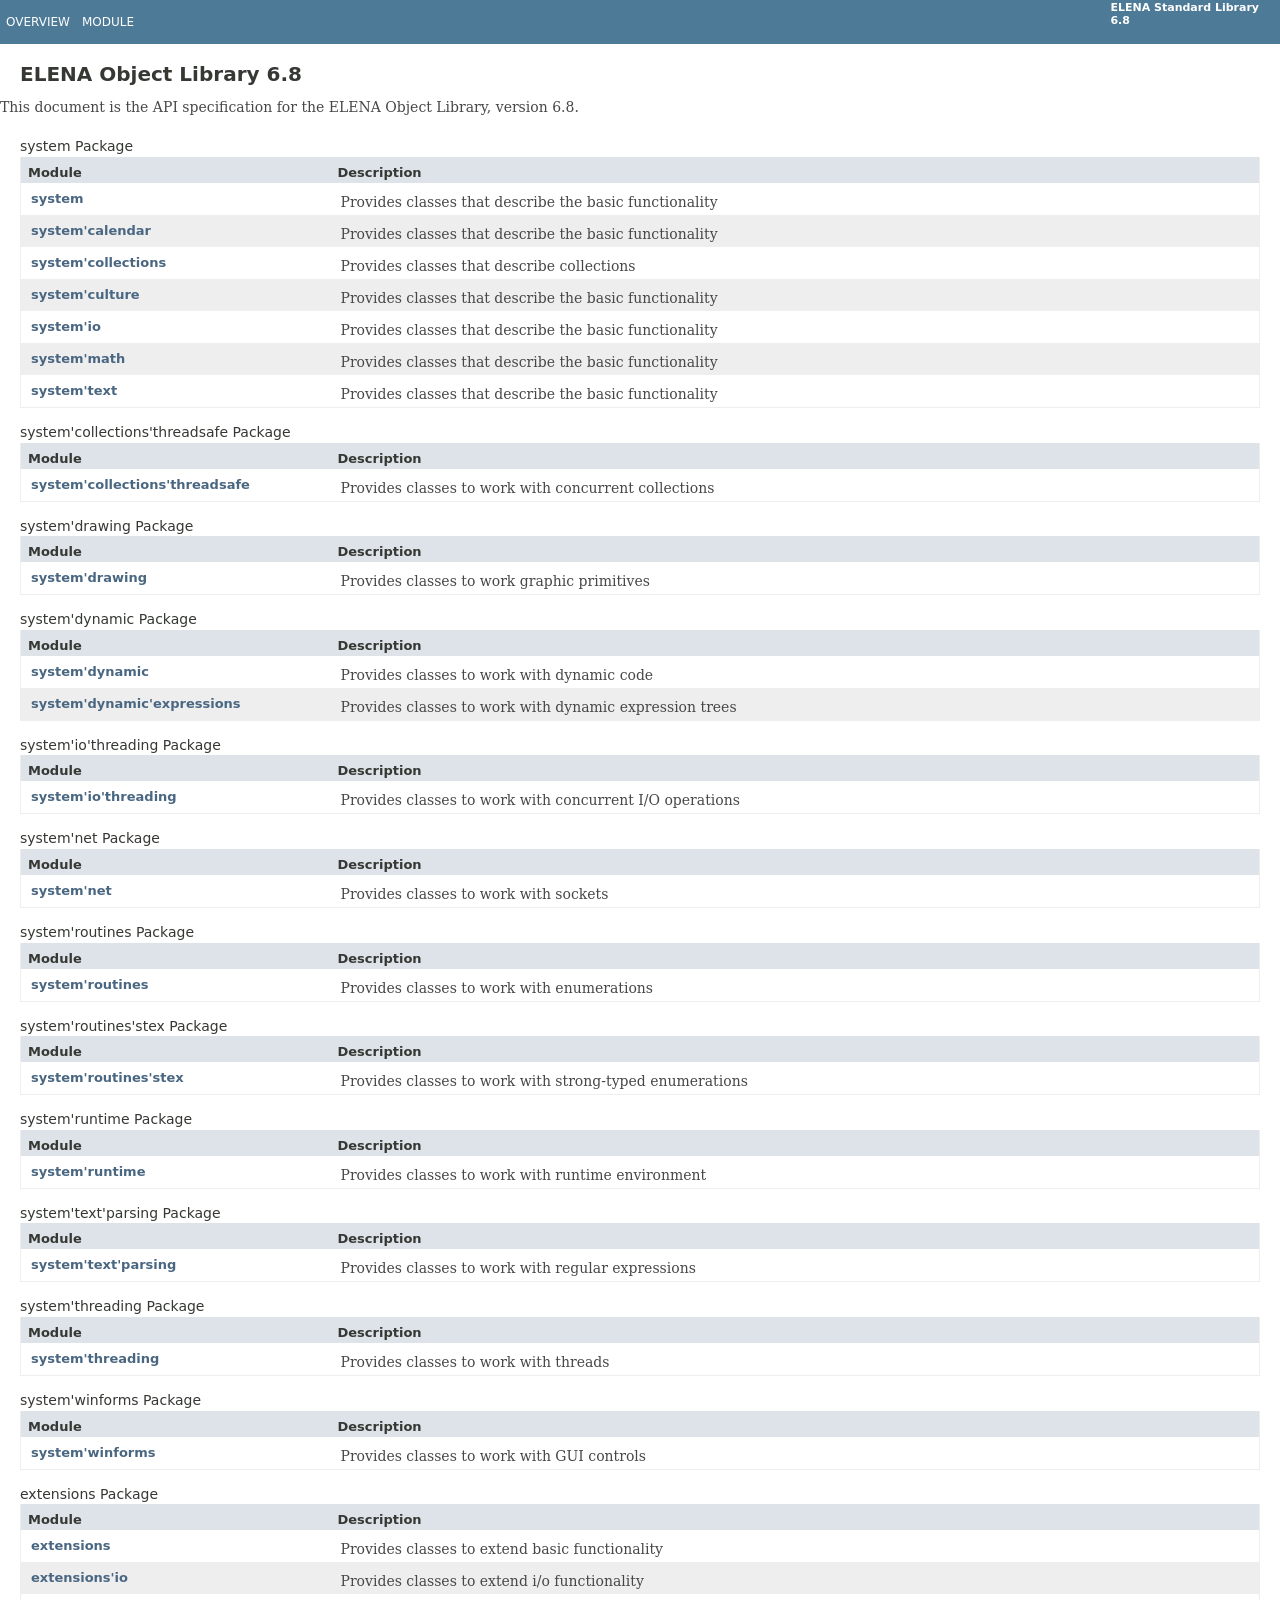
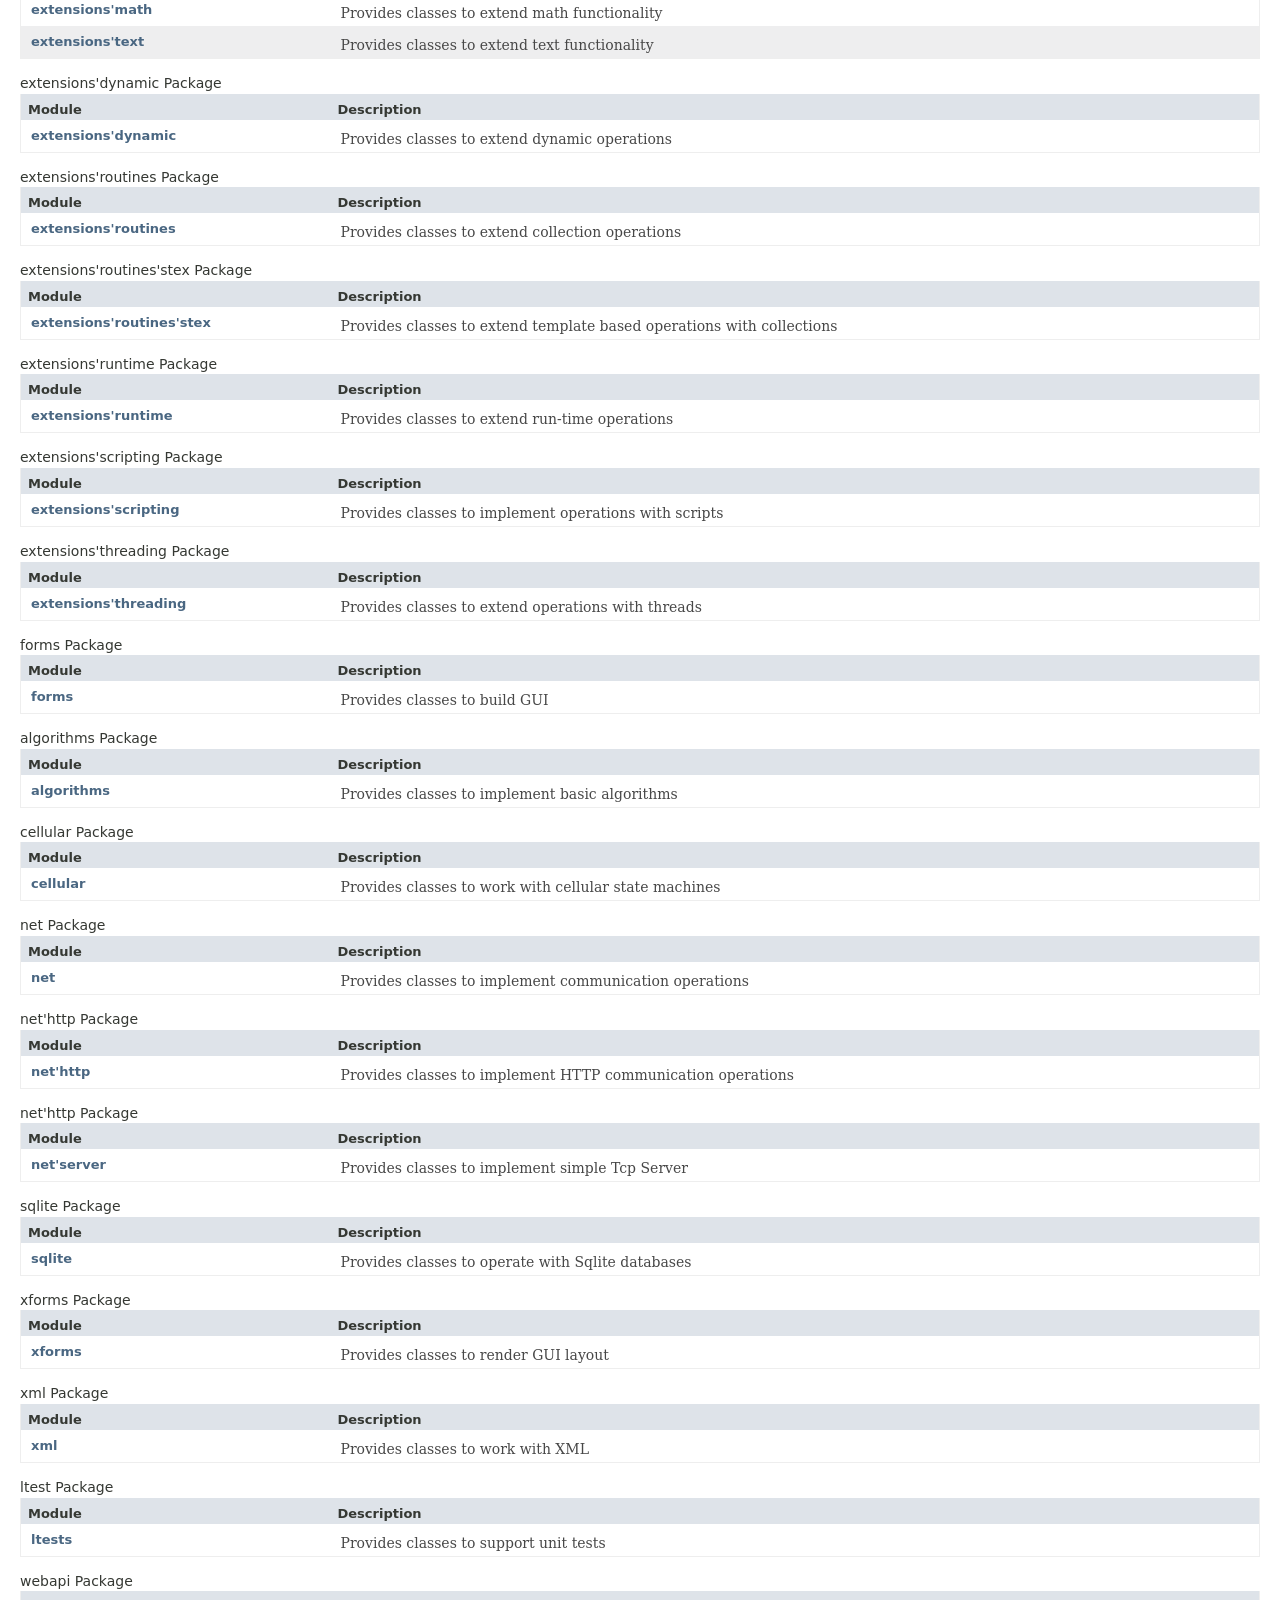
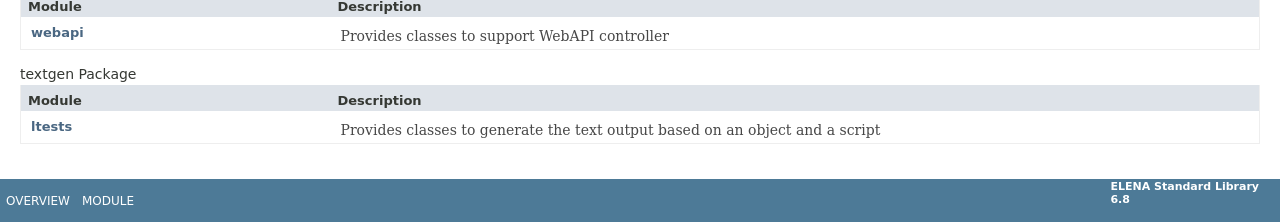
==== commit cf5a8db2: "updating api docs" ====
--- a/api/index.html
+++ b/api/index.html
@@ -2,7 +2,7 @@
 <HTML>
 <HEAD>
 <TITLE>
-ELENA Standard Library 6.7
+ELENA Standard Library 6.8
 </TITLE>
 <meta name="collection" content="api">
 <LINK REL ="stylesheet" TYPE="text/css" HREF="stylesheet.css" TITLE="Style">
@@ -19,17 +19,17 @@
 </UL>
 <DIV CLASS="aboutLanguage">
 <STRONG>
-ELENA&nbsp;Standard&nbsp;Library<br>6.7
+ELENA&nbsp;Standard&nbsp;Library<br>6.8
 </STRONG>
 </DIV>
 </DIV>
 <DIV CLASS="header">
 <H1>
-ELENA Object Library 6.7
+ELENA Object Library 6.8
 </H1>
 </DIV>
 <DIV CLASS="docSummary">
-<DIV CLASS="block">This document is the API specification for the ELENA Object Library, version 6.7.</DIV>
+<DIV CLASS="block">This document is the API specification for the ELENA Object Library, version 6.8.</DIV>
 </DIV>
 <DIV CLASS="contentContainer">
 <UL CLASS="blockList">
@@ -788,7 +788,7 @@
 </UL>
 <DIV CLASS="aboutLanguage">
 <STRONG>
-ELENA&nbsp;Standard&nbsp;Library<br>6.7
+ELENA&nbsp;Standard&nbsp;Library<br>6.8
 </STRONG>
 </DIV>
 </DIV>
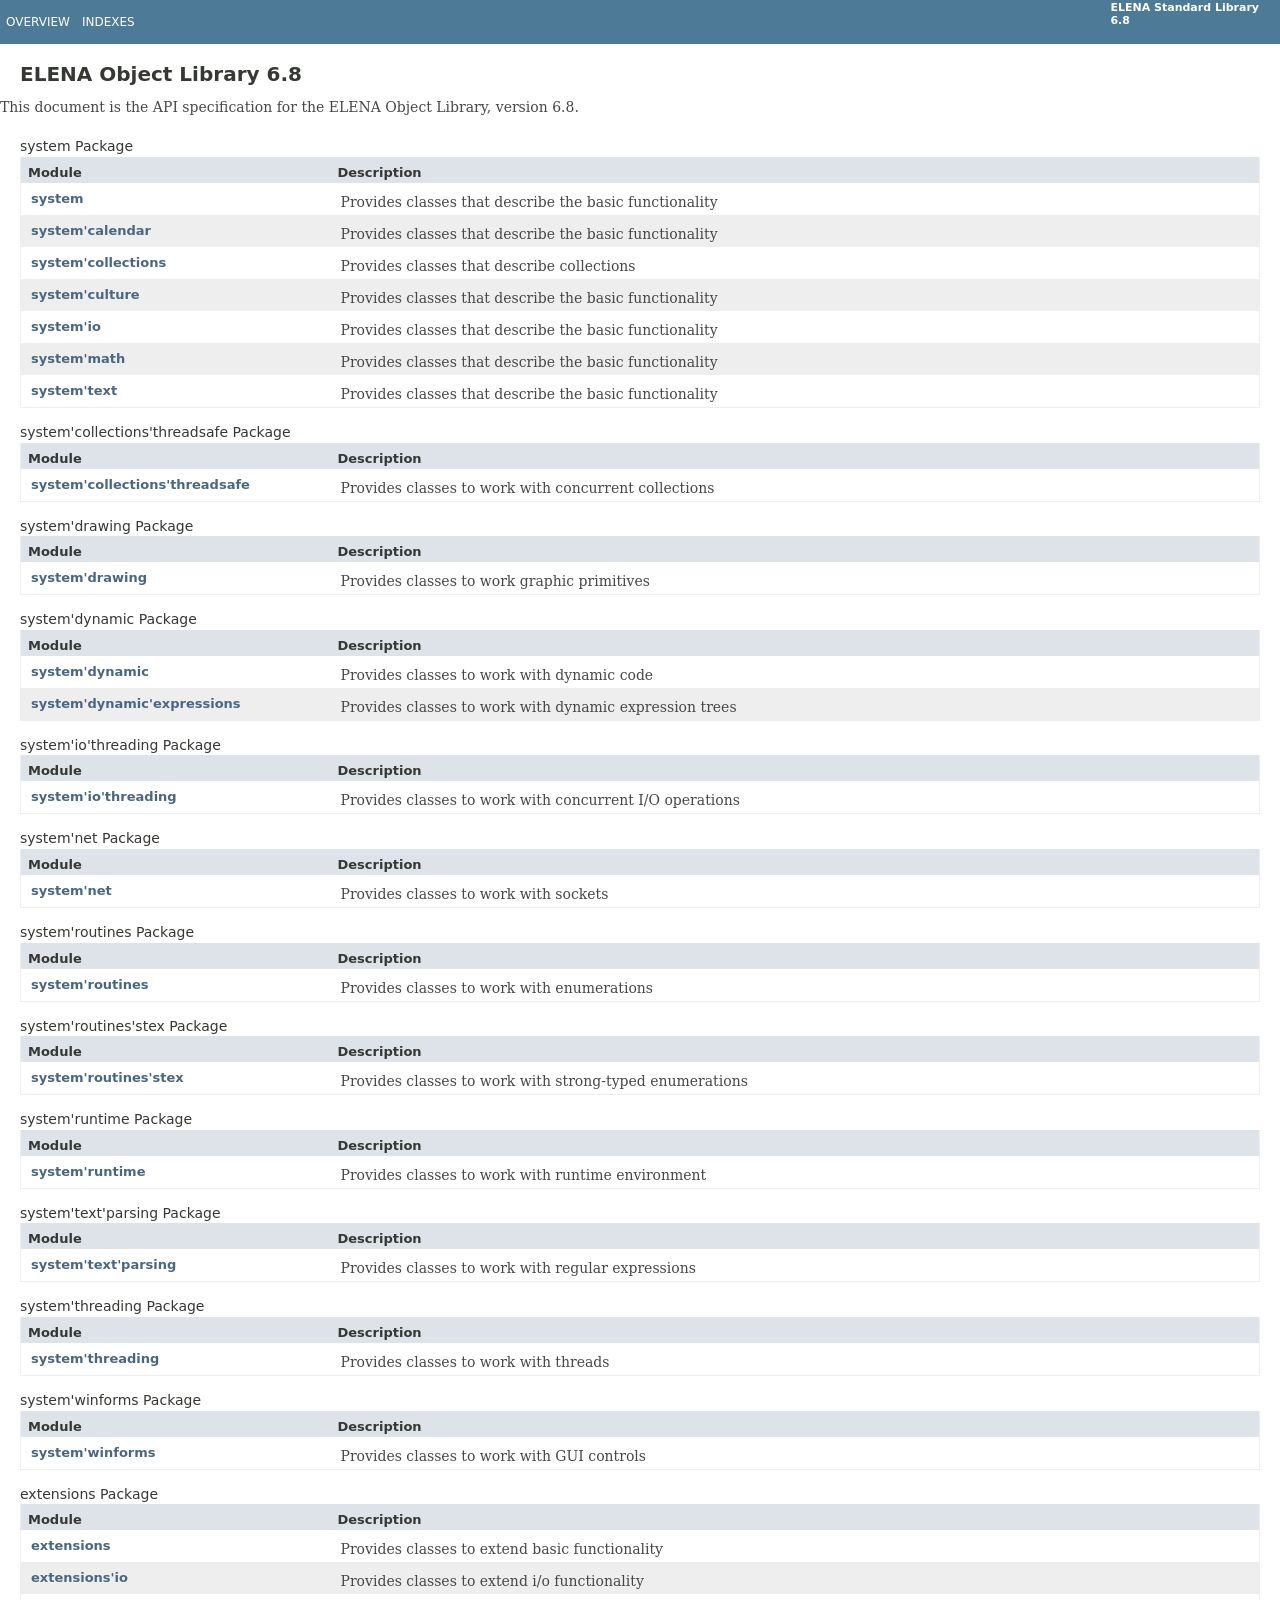
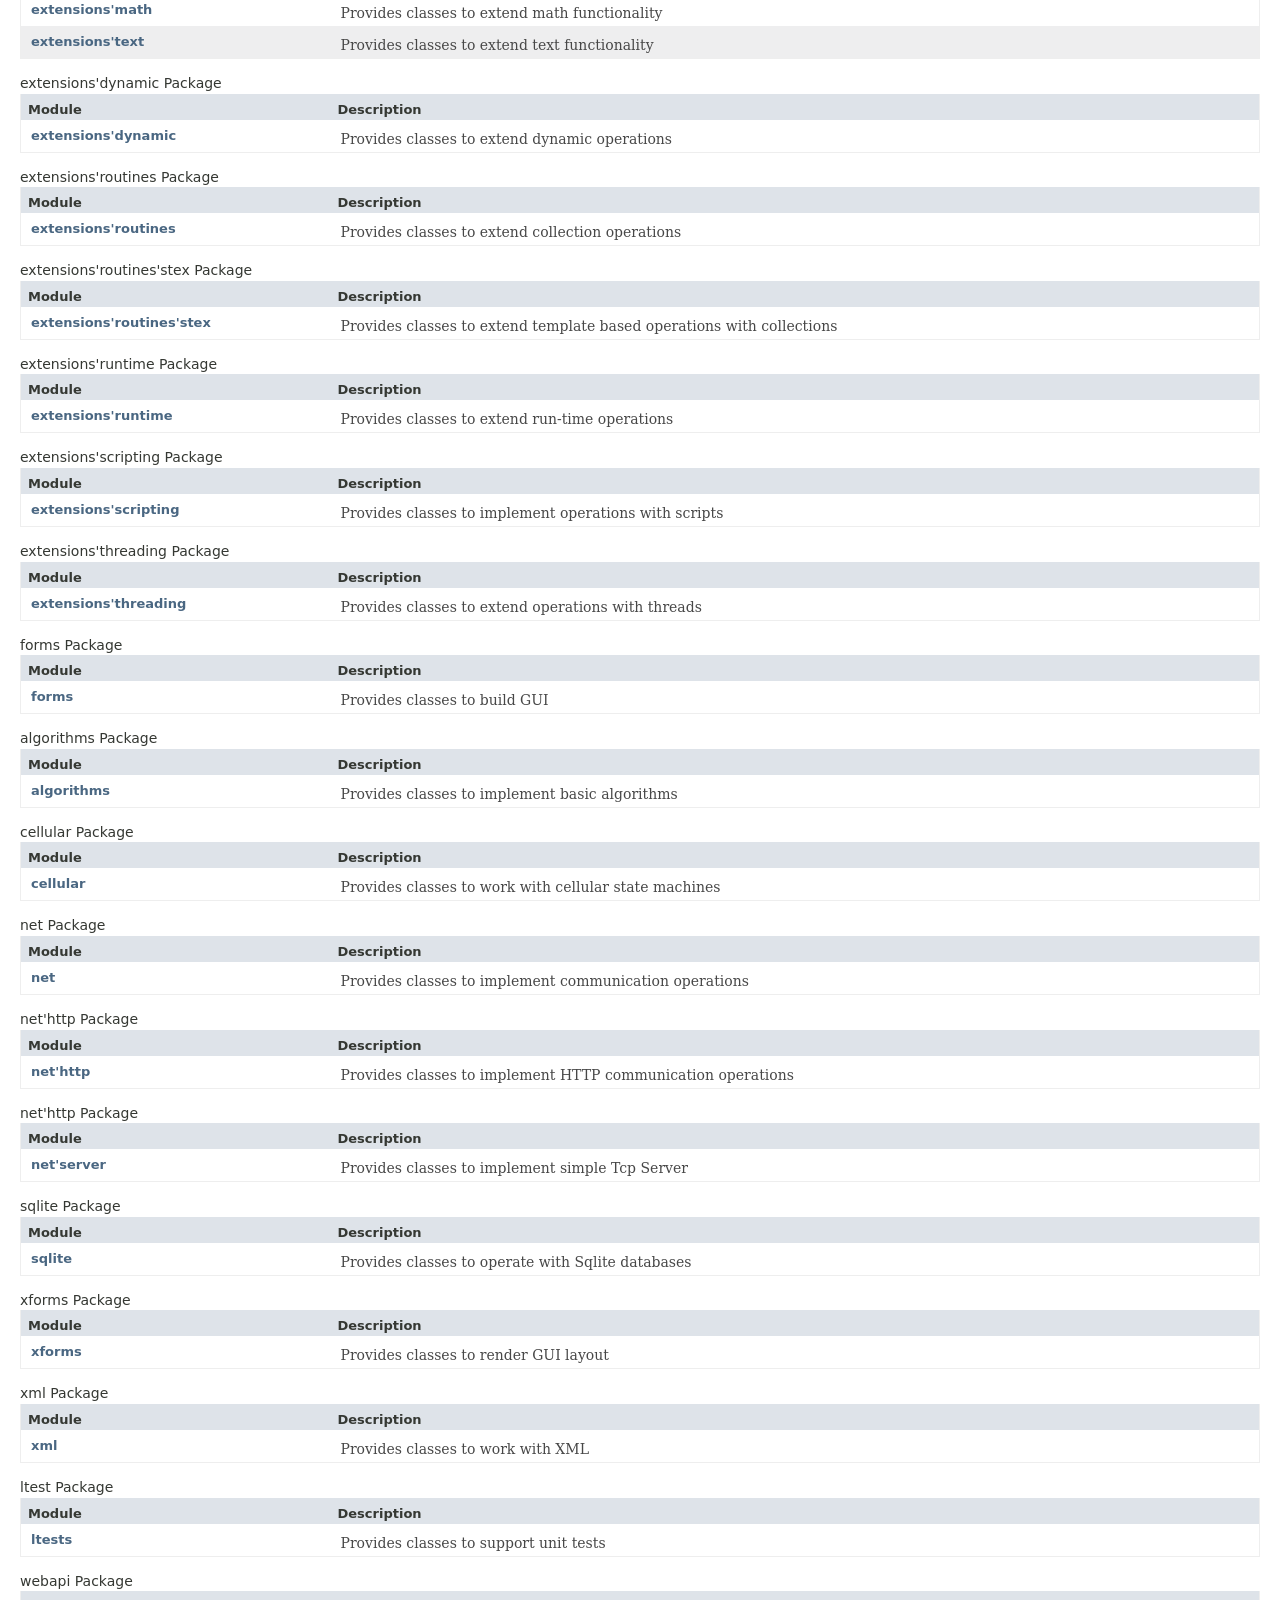
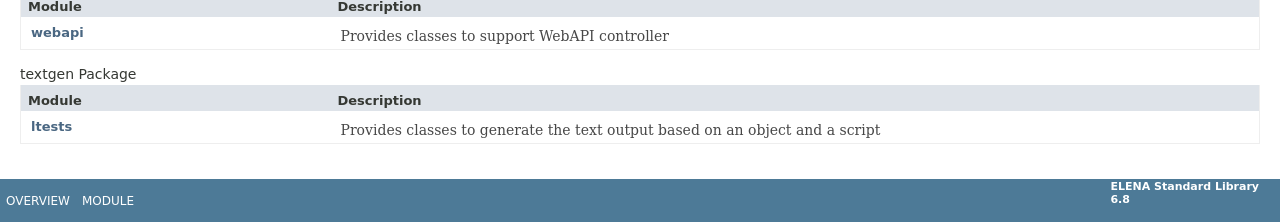
==== commit 9225d744: "adding indexes" ====
--- a/api/index.html
+++ b/api/index.html
@@ -14,7 +14,7 @@
 Overview
 </LI>
 <LI>
-Module
+<A HREF="content_indexes.html">Indexes</A>
 </LI>
 </UL>
 <DIV CLASS="aboutLanguage">
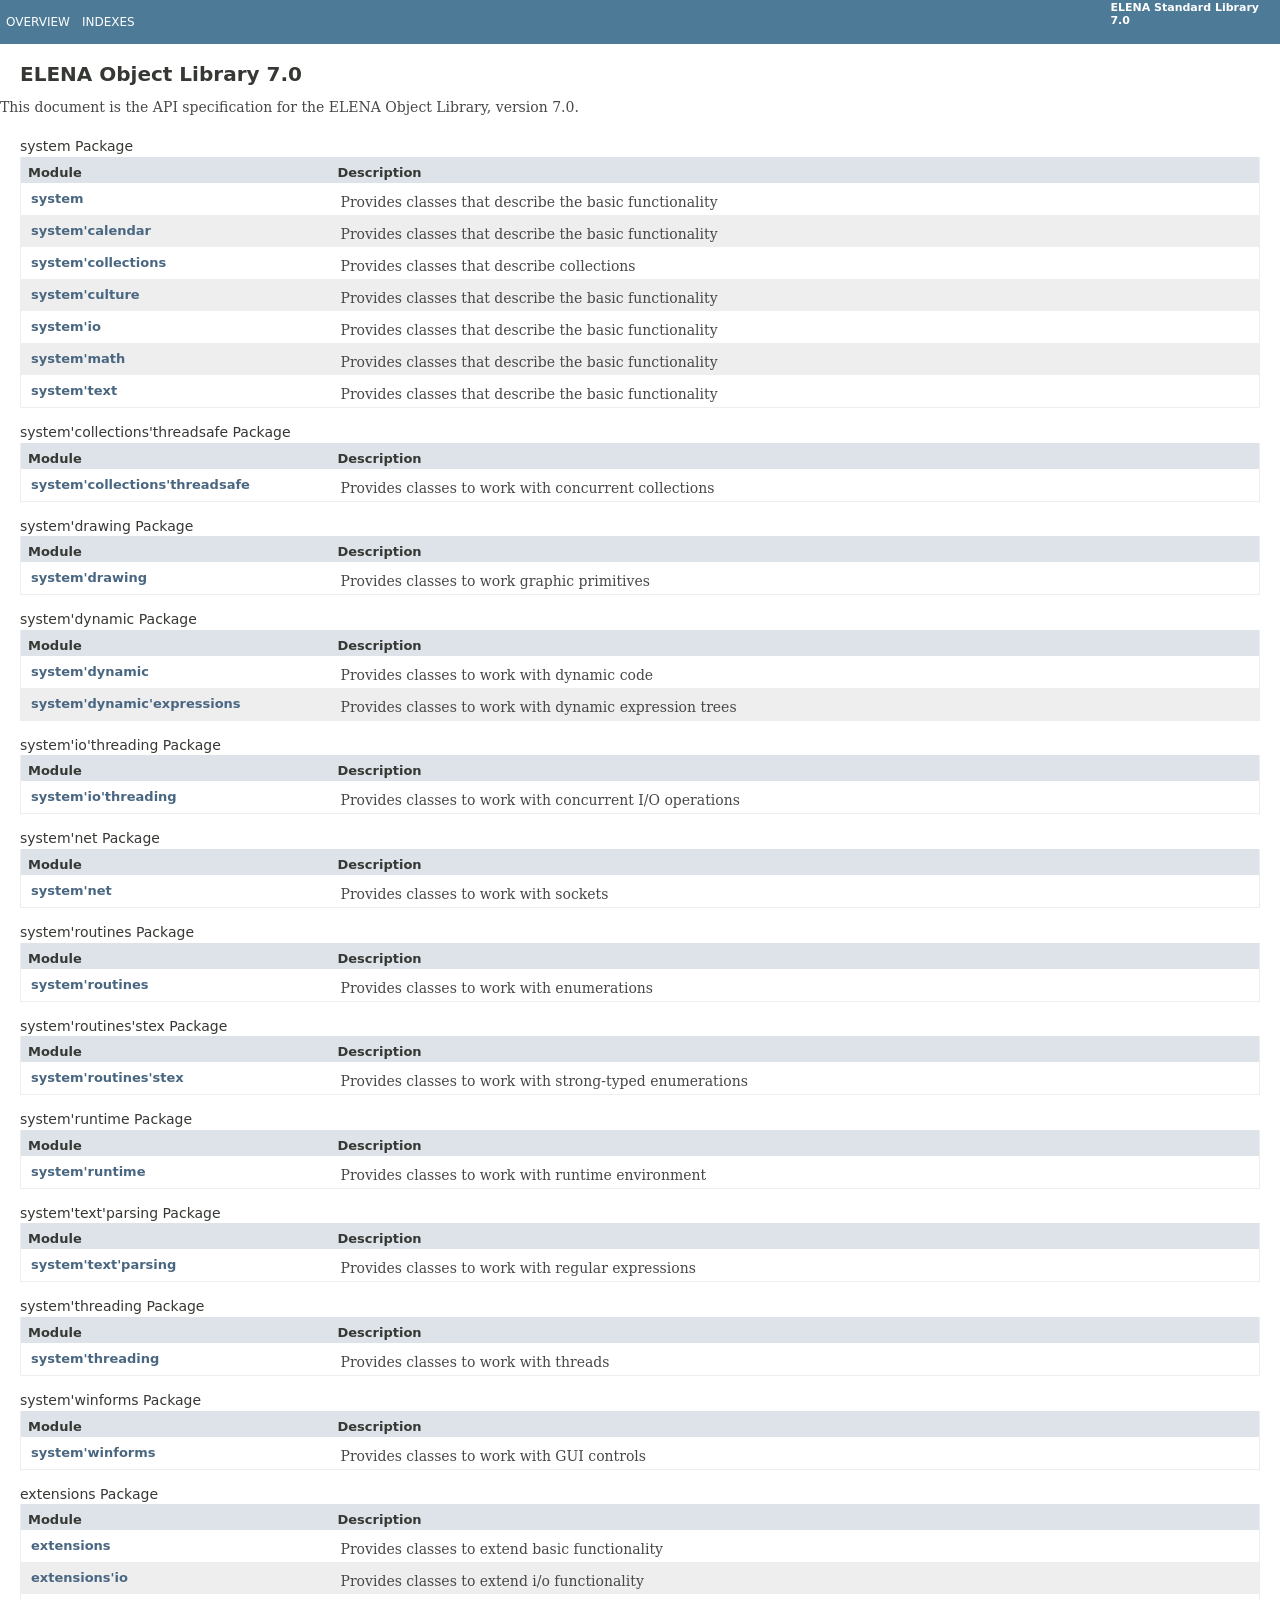
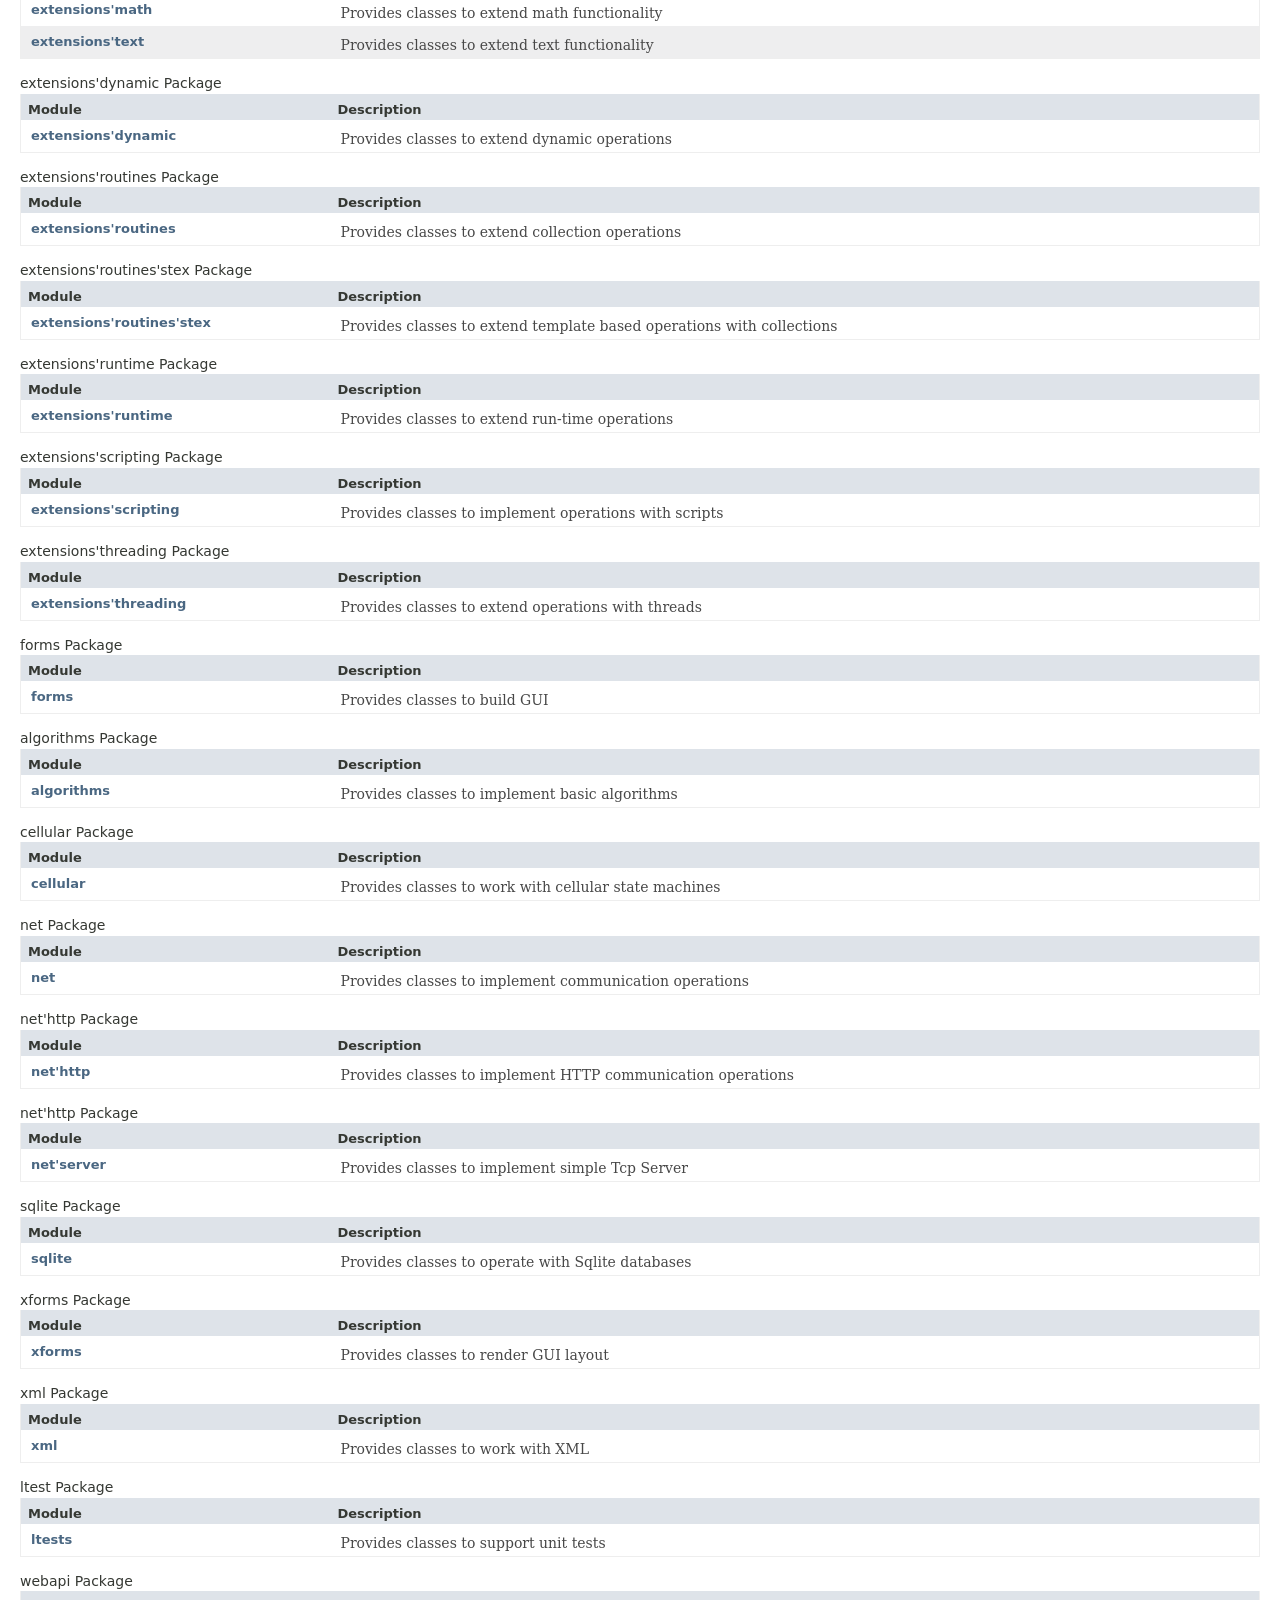
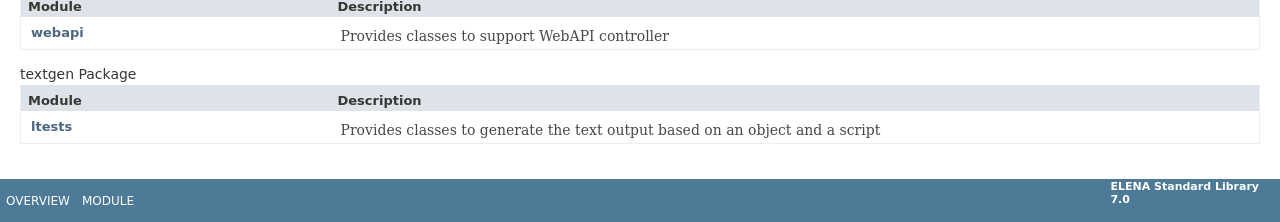
==== commit cb6a5db8: "preparing a new release" ====
--- a/api/index.html
+++ b/api/index.html
@@ -2,7 +2,7 @@
 <HTML>
 <HEAD>
 <TITLE>
-ELENA Standard Library 6.8
+ELENA Standard Library 7.0
 </TITLE>
 <meta name="collection" content="api">
 <LINK REL ="stylesheet" TYPE="text/css" HREF="stylesheet.css" TITLE="Style">
@@ -19,17 +19,17 @@
 </UL>
 <DIV CLASS="aboutLanguage">
 <STRONG>
-ELENA&nbsp;Standard&nbsp;Library<br>6.8
+ELENA&nbsp;Standard&nbsp;Library<br>7.0
 </STRONG>
 </DIV>
 </DIV>
 <DIV CLASS="header">
 <H1>
-ELENA Object Library 6.8
+ELENA Object Library 7.0
 </H1>
 </DIV>
 <DIV CLASS="docSummary">
-<DIV CLASS="block">This document is the API specification for the ELENA Object Library, version 6.8.</DIV>
+<DIV CLASS="block">This document is the API specification for the ELENA Object Library, version 7.0.</DIV>
 </DIV>
 <DIV CLASS="contentContainer">
 <UL CLASS="blockList">
@@ -788,7 +788,7 @@
 </UL>
 <DIV CLASS="aboutLanguage">
 <STRONG>
-ELENA&nbsp;Standard&nbsp;Library<br>6.8
+ELENA&nbsp;Standard&nbsp;Library<br>7.0
 </STRONG>
 </DIV>
 </DIV>
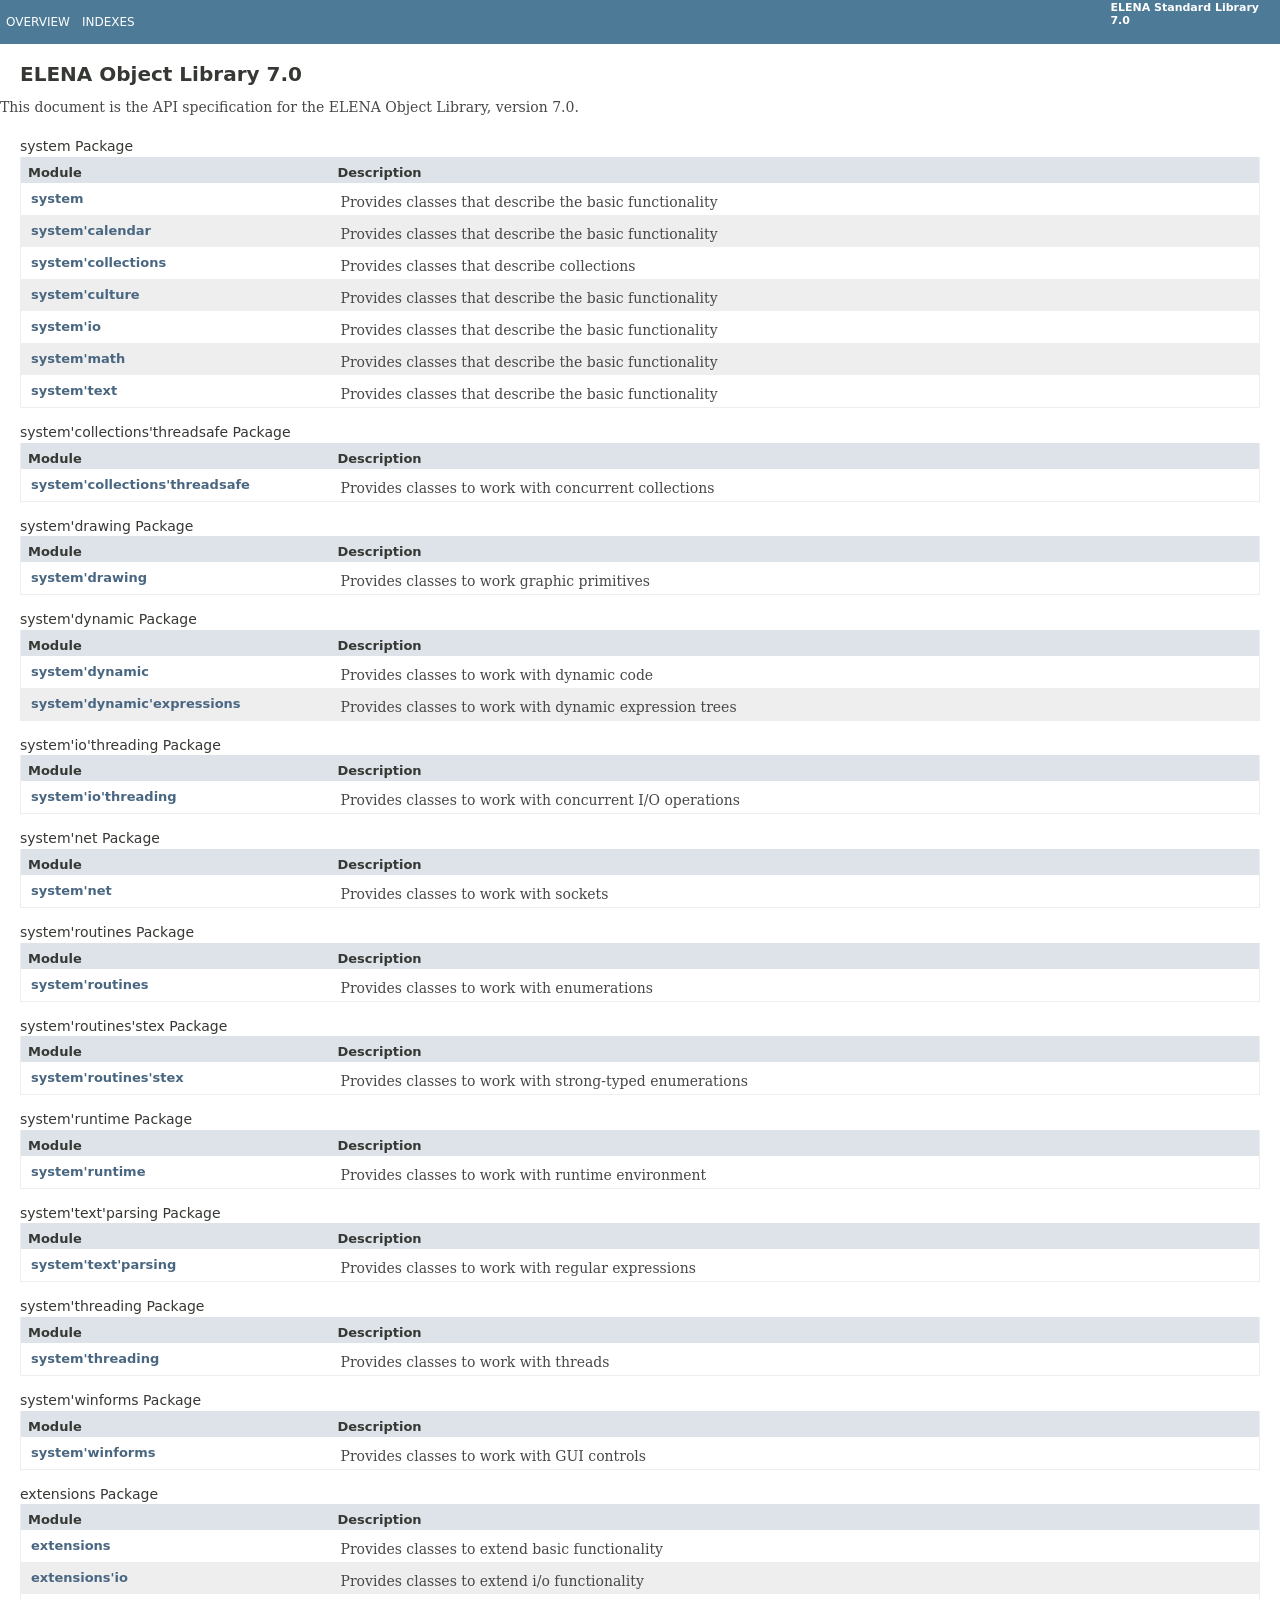
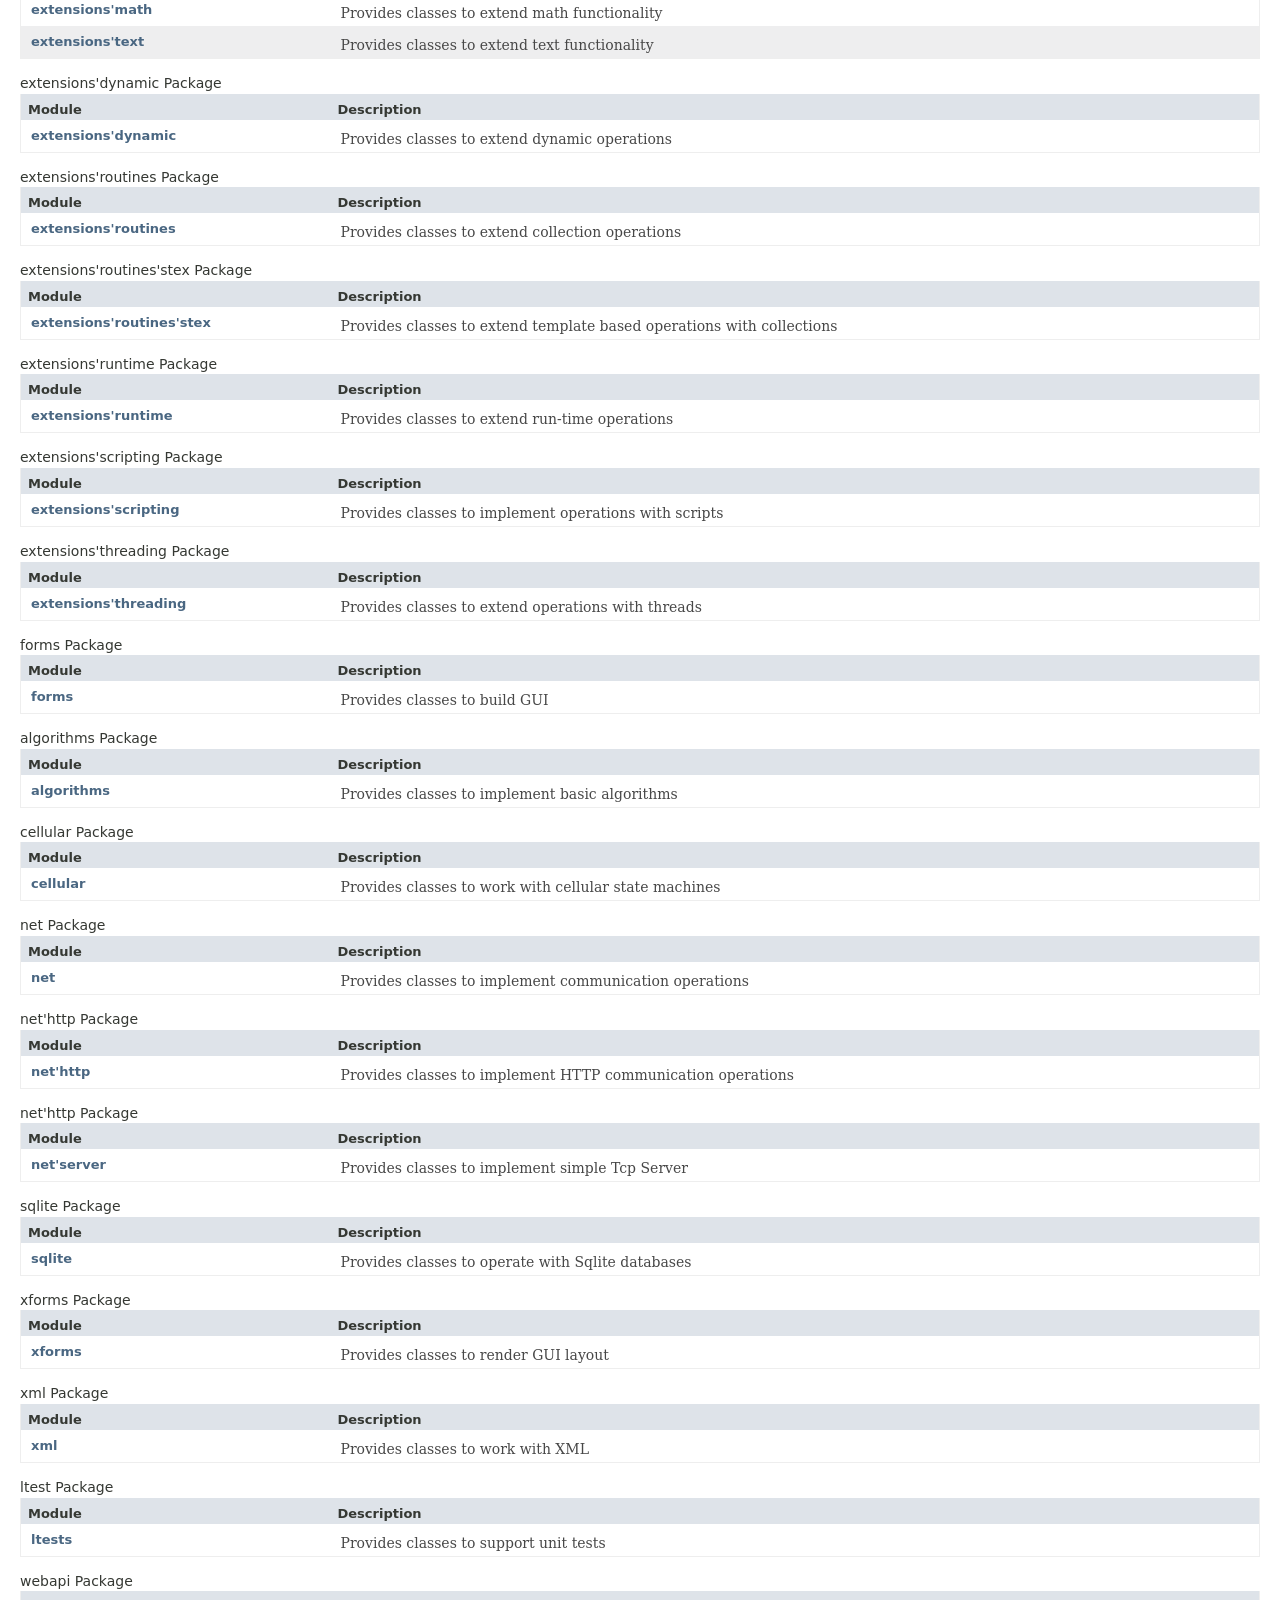
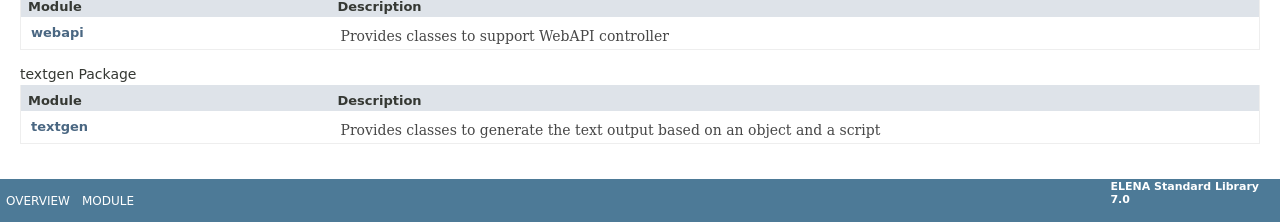
==== commit 423eac2f: "updating api" ====
--- a/api/index.html
+++ b/api/index.html
@@ -765,7 +765,7 @@
 </TR>
 <TR CLASS="altColor">
 <TD CLASS="colFirst">
-<A HREF="textgen-summary.html">ltests</A>
+<A HREF="textgen-summary.html">textgen</A>
 </TD>
 <TD CLASS="colLast">
 <DIV CLASS="block">
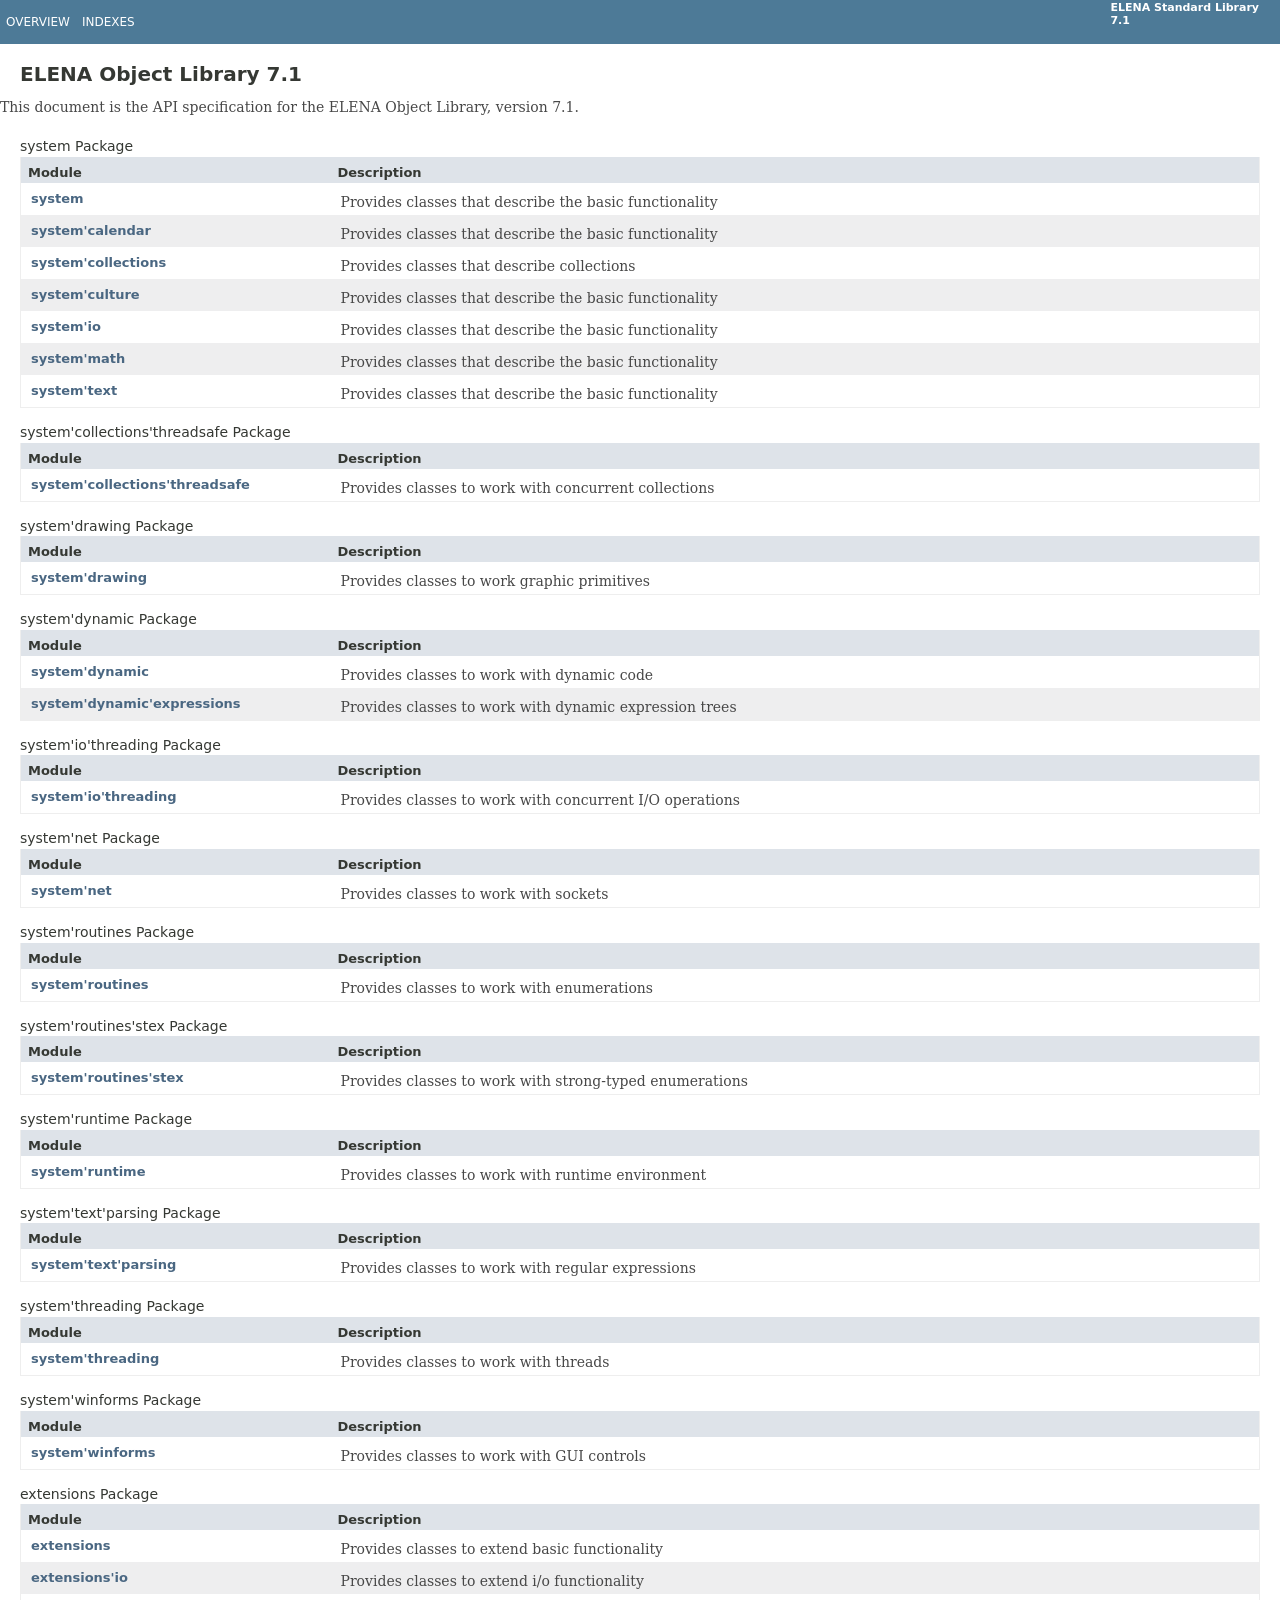
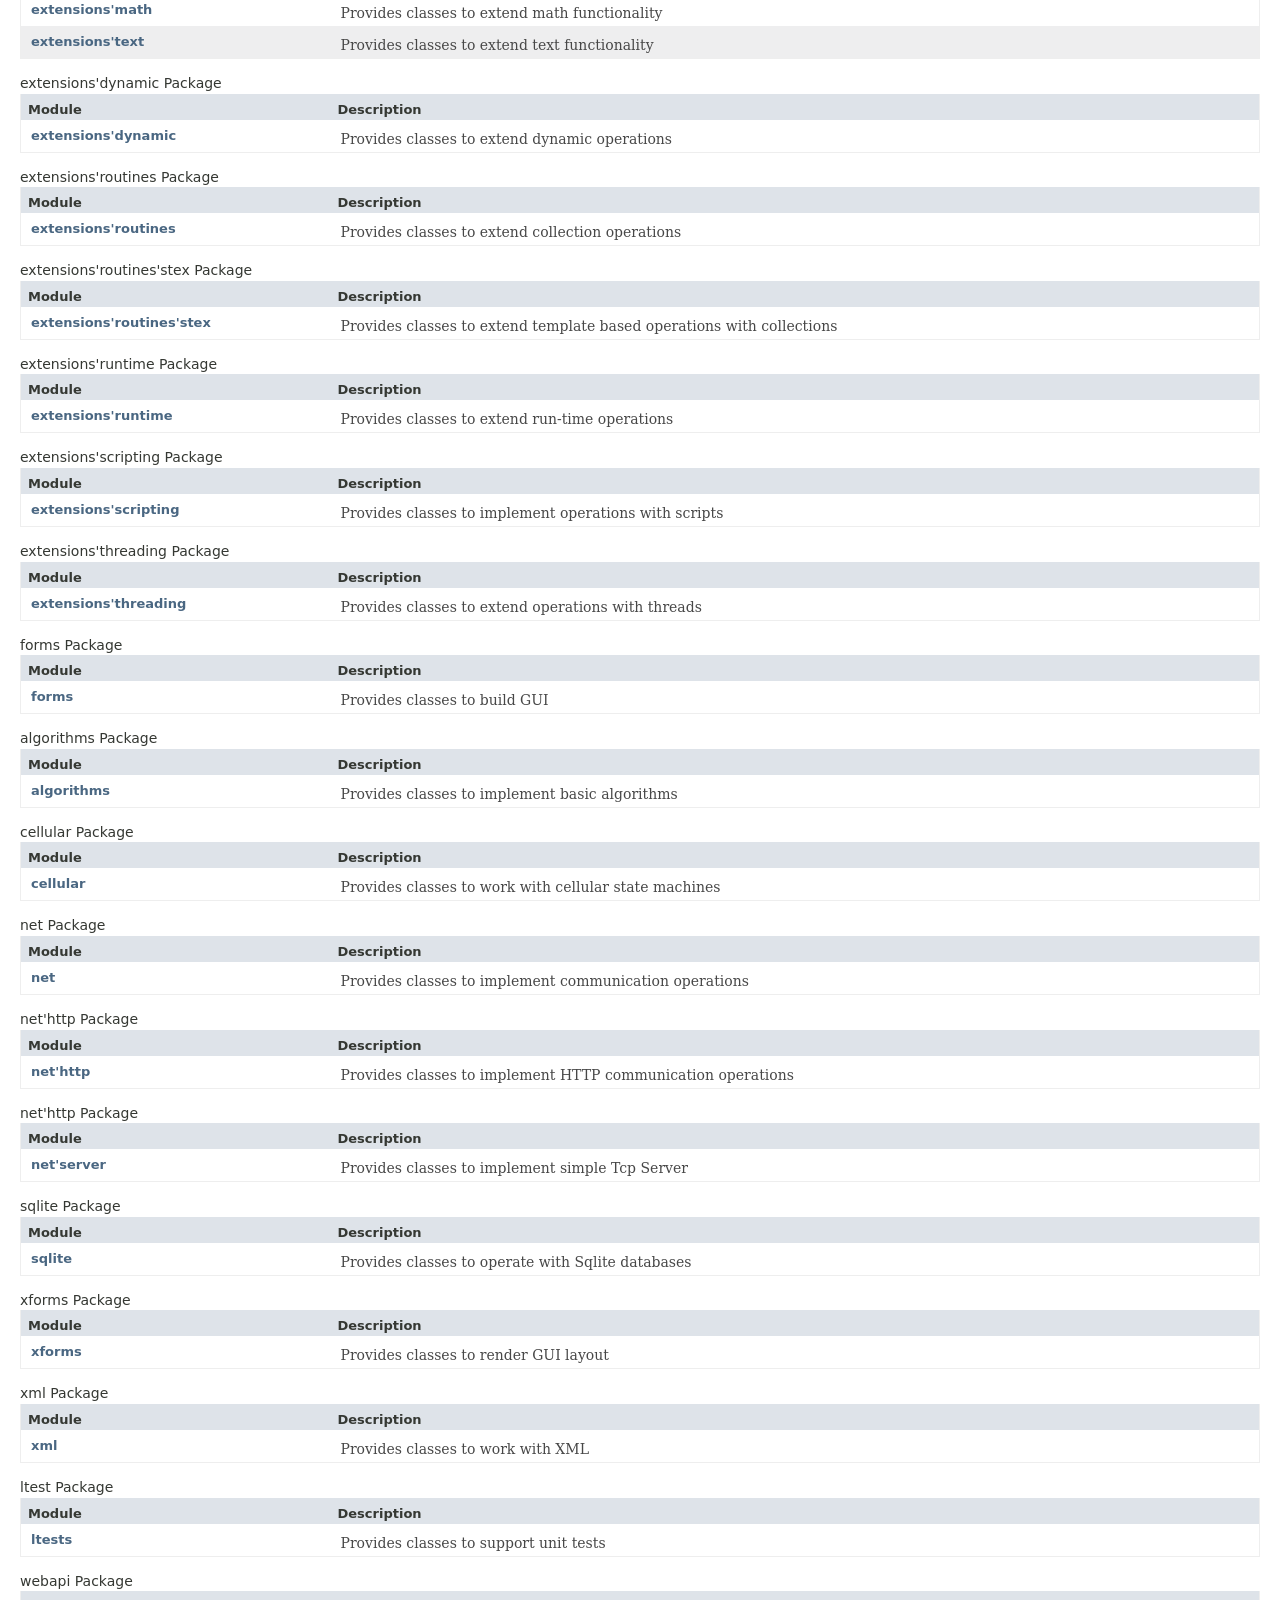
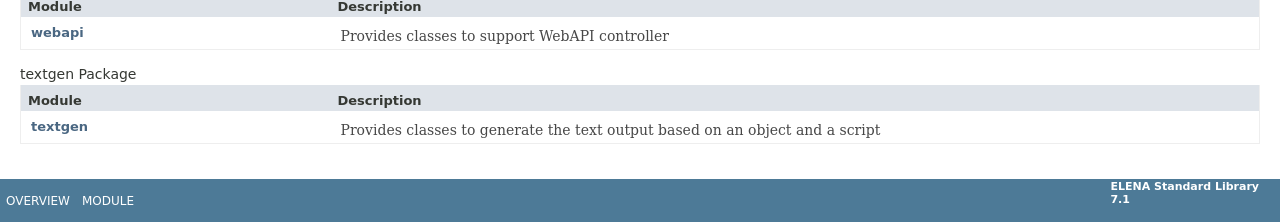
==== commit 89dccdeb: "updating API" ====
--- a/api/index.html
+++ b/api/index.html
@@ -2,7 +2,7 @@
 <HTML>
 <HEAD>
 <TITLE>
-ELENA Standard Library 7.0
+ELENA Standard Library 7.1
 </TITLE>
 <meta name="collection" content="api">
 <LINK REL ="stylesheet" TYPE="text/css" HREF="stylesheet.css" TITLE="Style">
@@ -19,17 +19,17 @@
 </UL>
 <DIV CLASS="aboutLanguage">
 <STRONG>
-ELENA&nbsp;Standard&nbsp;Library<br>7.0
+ELENA&nbsp;Standard&nbsp;Library<br>7.1
 </STRONG>
 </DIV>
 </DIV>
 <DIV CLASS="header">
 <H1>
-ELENA Object Library 7.0
+ELENA Object Library 7.1
 </H1>
 </DIV>
 <DIV CLASS="docSummary">
-<DIV CLASS="block">This document is the API specification for the ELENA Object Library, version 7.0.</DIV>
+<DIV CLASS="block">This document is the API specification for the ELENA Object Library, version 7.1.</DIV>
 </DIV>
 <DIV CLASS="contentContainer">
 <UL CLASS="blockList">
@@ -788,7 +788,7 @@
 </UL>
 <DIV CLASS="aboutLanguage">
 <STRONG>
-ELENA&nbsp;Standard&nbsp;Library<br>7.0
+ELENA&nbsp;Standard&nbsp;Library<br>7.1
 </STRONG>
 </DIV>
 </DIV>
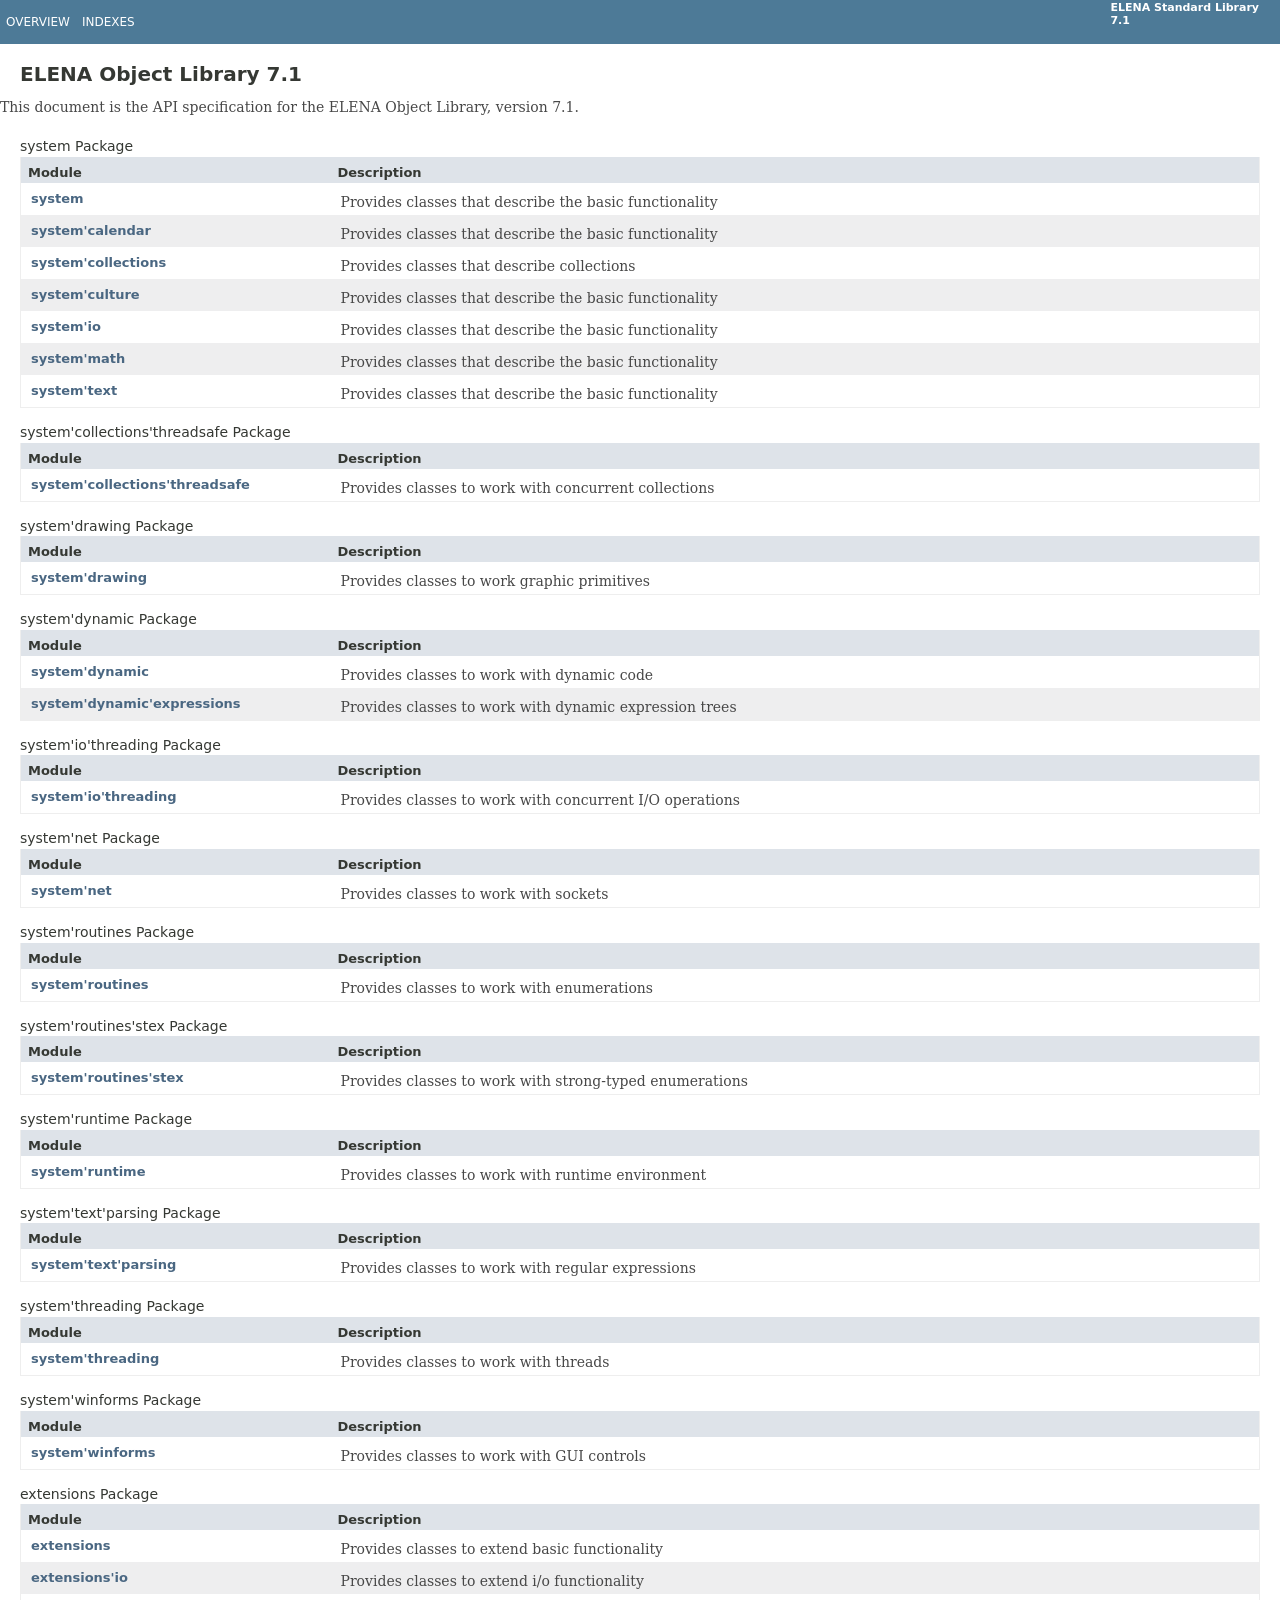
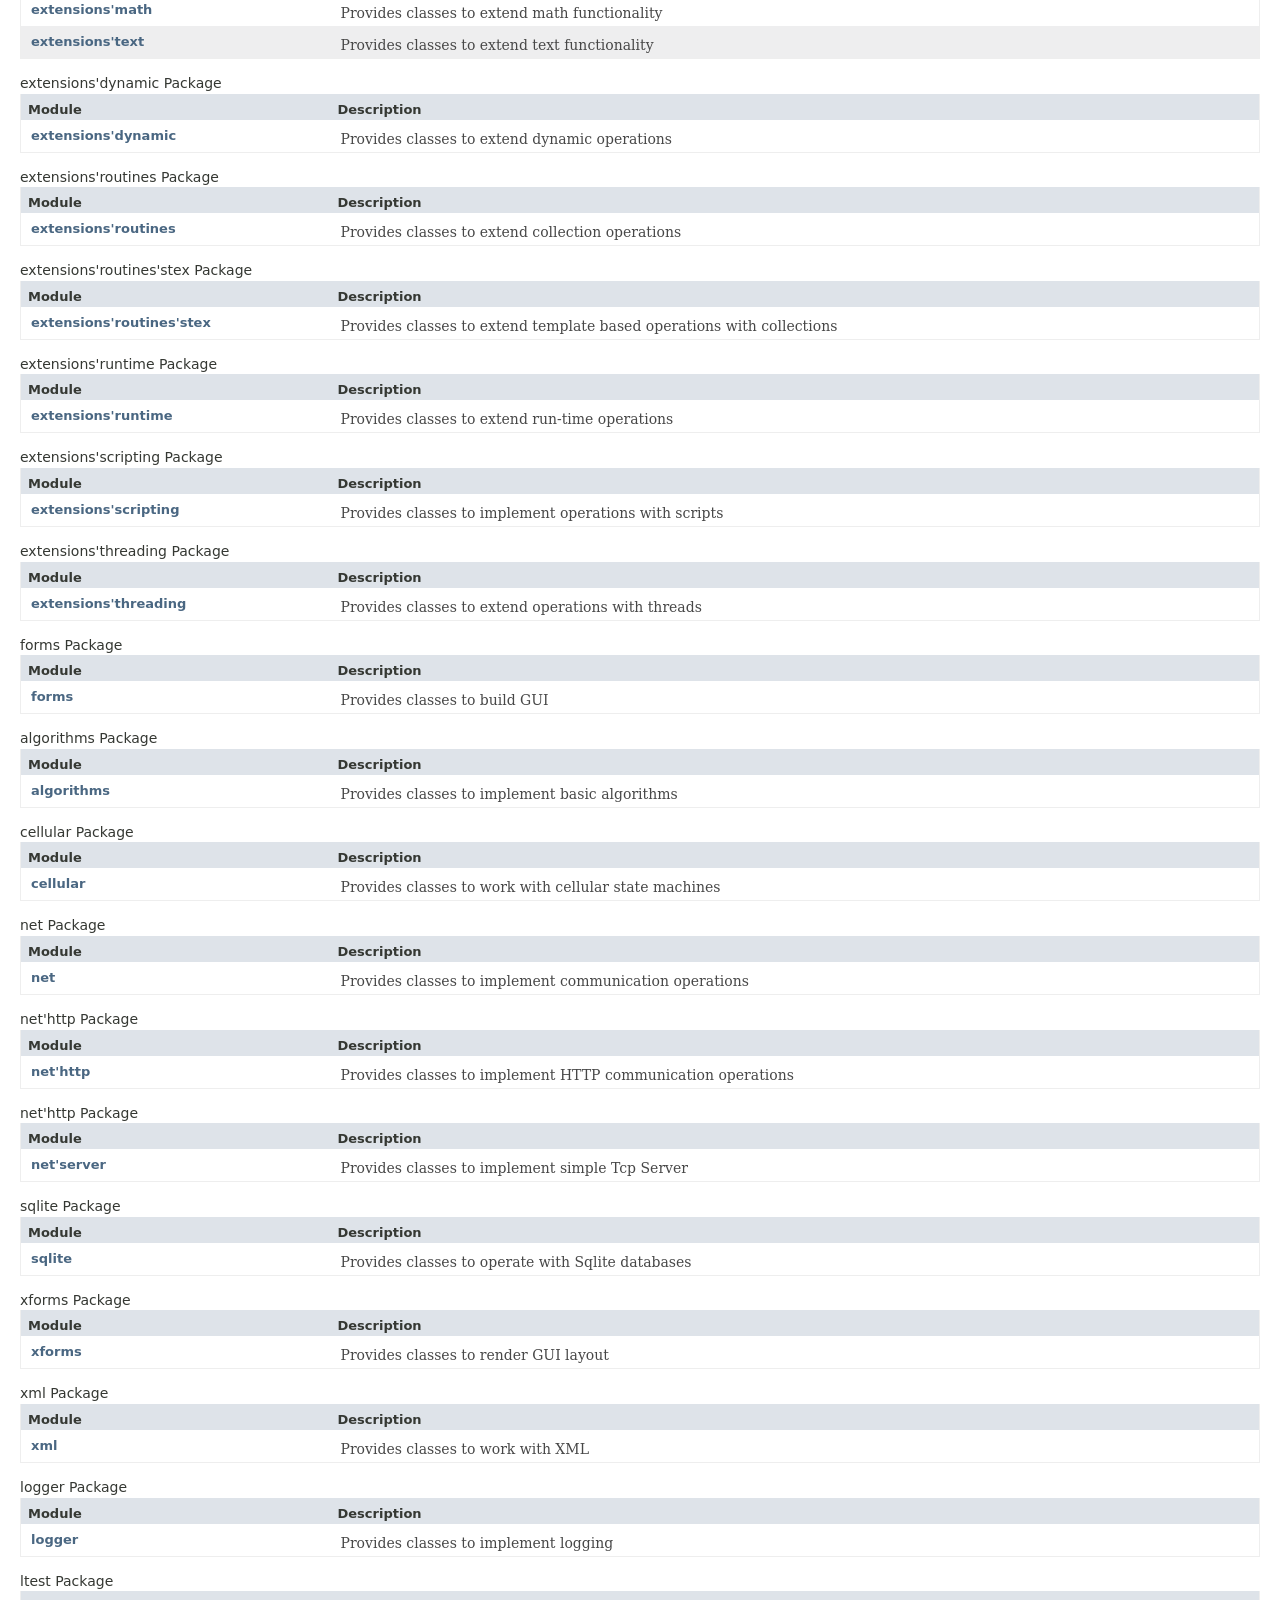
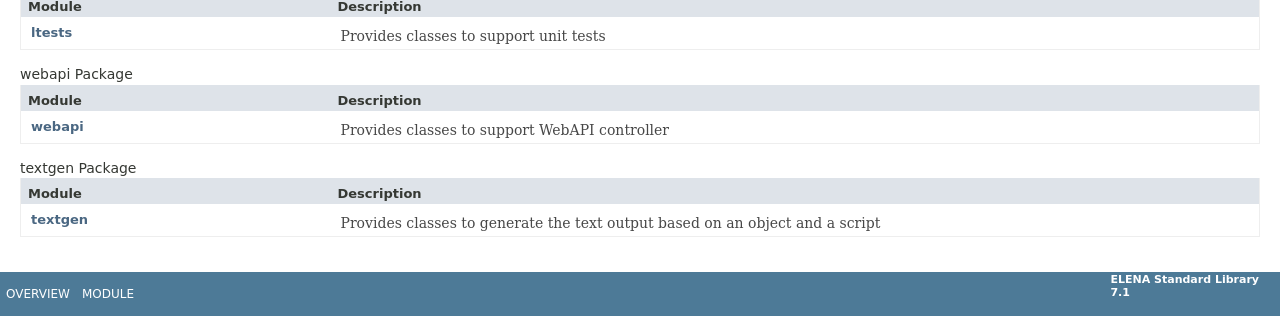
==== commit d50e015b: "housekeeping" ====
--- a/api/index.html
+++ b/api/index.html
@@ -715,6 +715,27 @@
 <LI CLASS="blockList">
 <TABLE CLASS="typeSummary" BORDER="0" CELLPADDING="3" CELLSPACING="0">
 <HEADER>
+logger Package
+</HEADER>
+<TR>
+<TH CLASS="colFirst">Module</TH>
+<TH CLASS="colLast">Description</TH>
+</TR>
+<TR CLASS="altColor">
+<TD CLASS="colFirst">
+<A HREF="ltests-summary.html">logger</A>
+</TD>
+<TD CLASS="colLast">
+<DIV CLASS="block">
+Provides classes to implement logging
+</TD>
+</TR>
+</TABLE>
+</LI>
+
+<LI CLASS="blockList">
+<TABLE CLASS="typeSummary" BORDER="0" CELLPADDING="3" CELLSPACING="0">
+<HEADER>
 ltest Package
 </HEADER>
 <TR>
